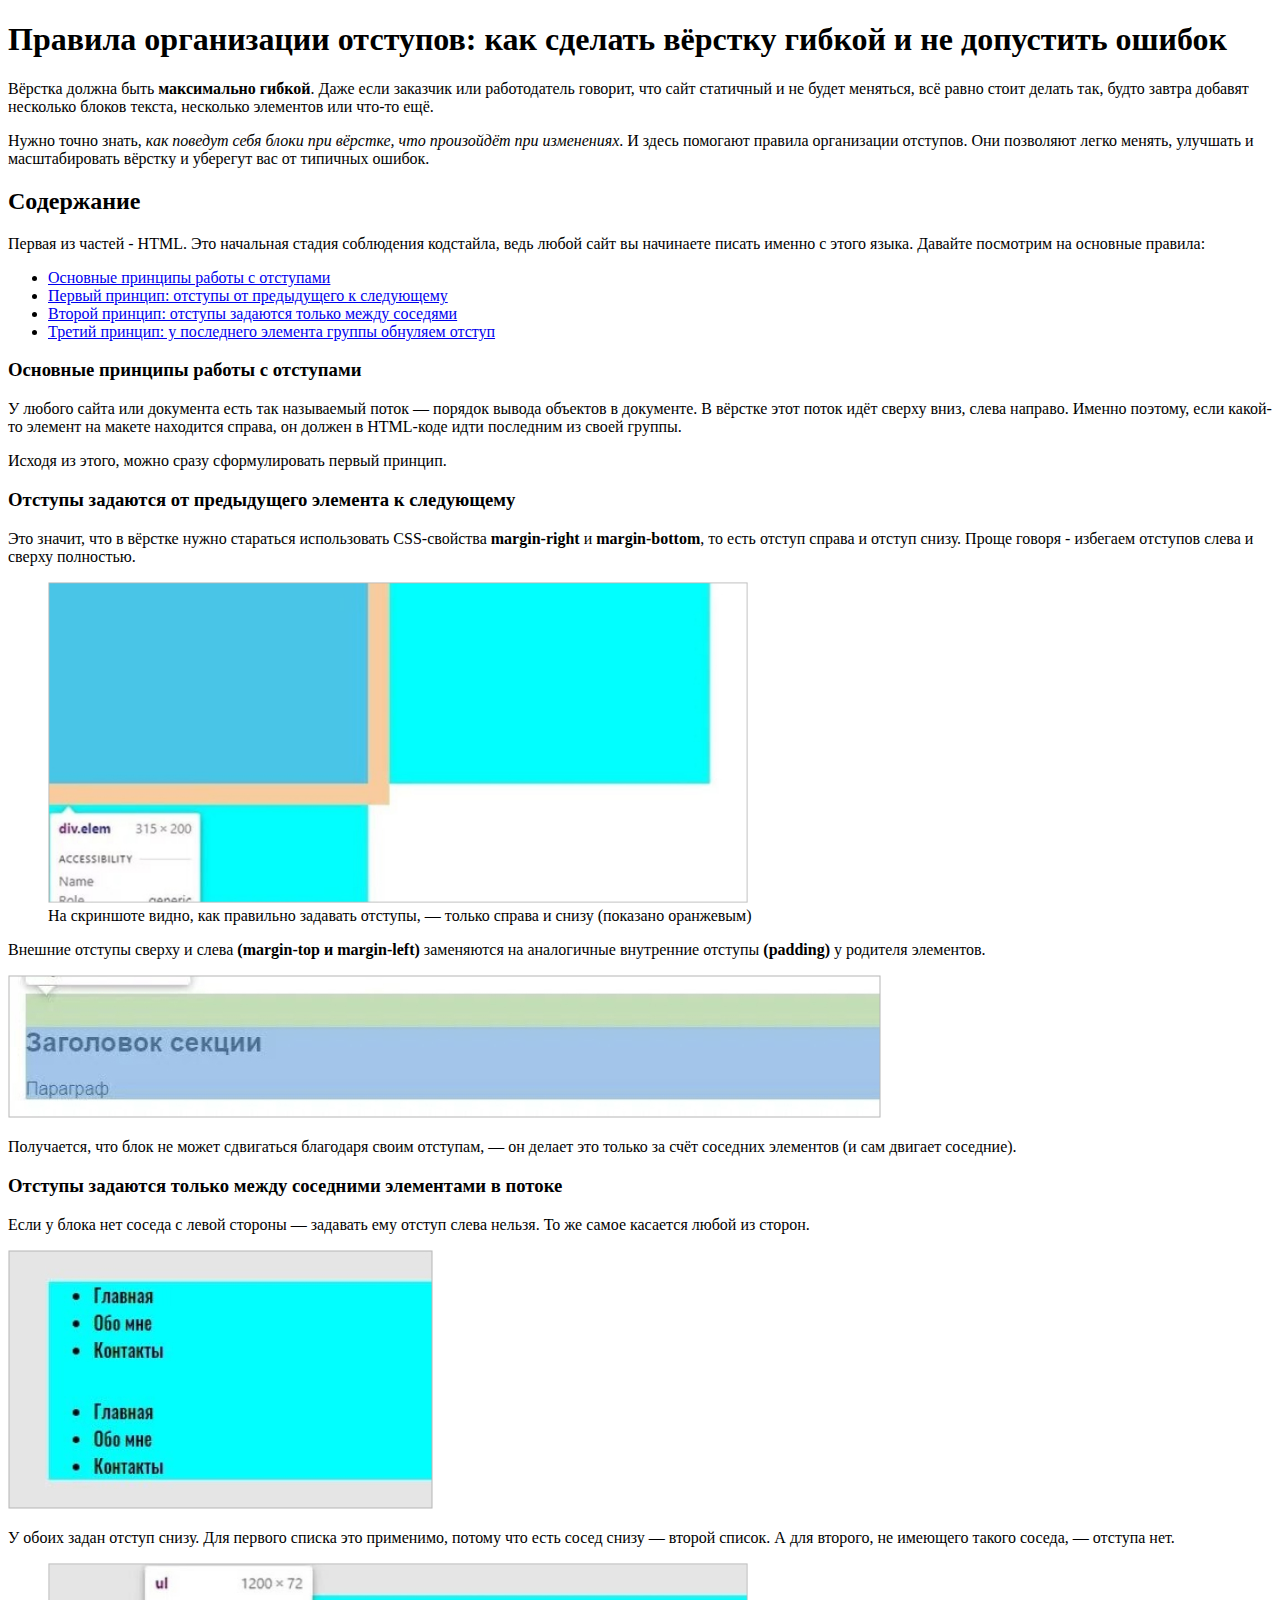
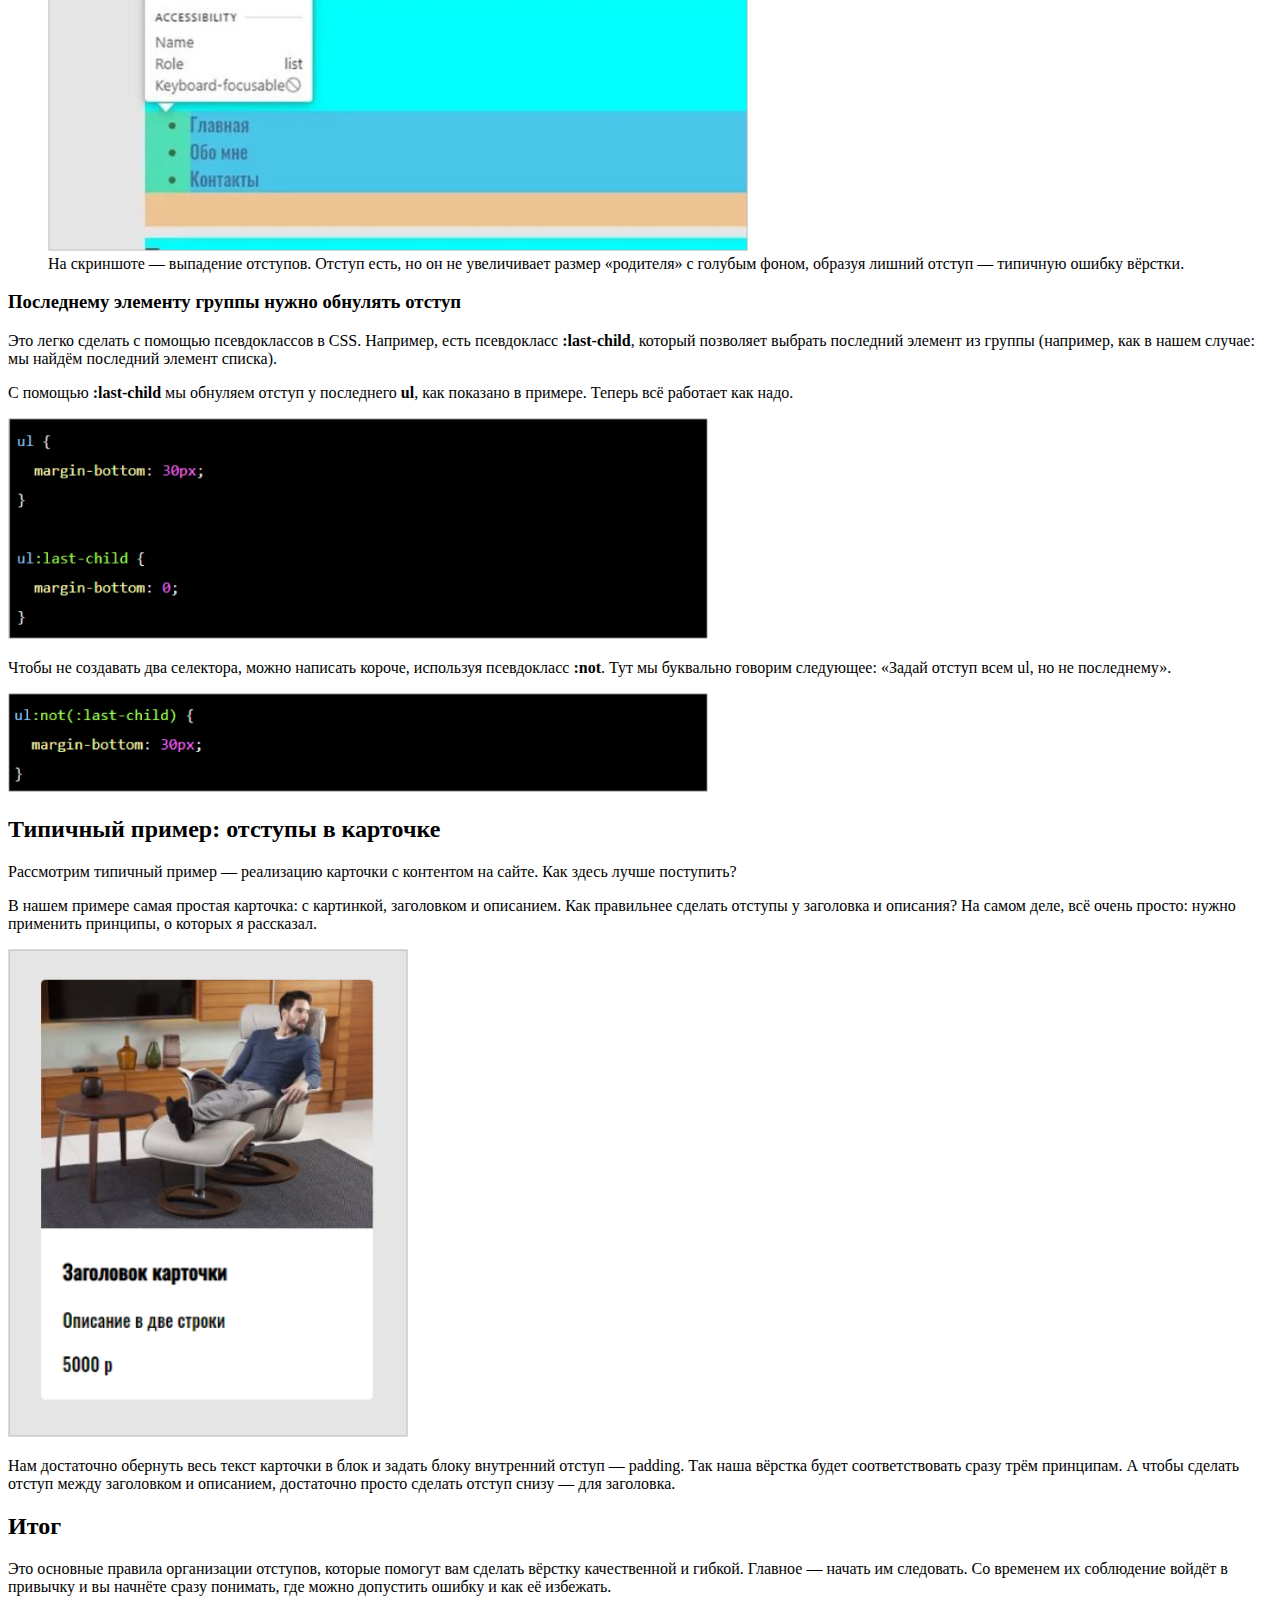
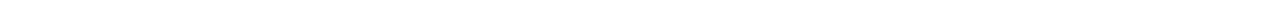
==== article.html @ 06fe3b00 "initial" ====
<!DOCTYPE html>

<html lang="ru">
<head>
  <meta charset="utf-8">
  <meta http-equiv="X-UA-Compatible" content="IE=Edge">
  <title>Второе задание</title>
</head>

<body>
  <h1>Правила организации отступов: как сделать вёрстку гибкой и не допустить ошибок</h1>

  <p>
    Вёрстка должна быть <strong>максимально гибкой</strong>. Даже если заказчик или работодатель говорит, что сайт статичный и не будет меняться, всё равно стоит делать так, будто завтра добавят несколько блоков текста, несколько элементов или что-то ещё.
  </p>

  <p>
    Нужно точно знать, <i>как поведут себя блоки при вёрстке, что произойдёт при изменениях</i>. И здесь помогают правила организации отступов. Они позволяют легко менять, улучшать и масштабировать вёрстку и уберегут вас от типичных ошибок.
  </p>

  <h2>Содержание</h2>

  <p>
    Первая из частей - HTML. Это начальная стадия соблюдения кодстайла, ведь любой сайт вы начинаете писать именно с этого языка. Давайте посмотрим на основные правила:
  </p>

  <ul>
    <li>
      <a href="#basic">Основные принципы работы с отступами</a>
    </li>
    <li>
      <a href="#rule1">Первый принцип: отступы от предыдущего к следующему</a>
    </li>
    <li>
      <a href="#rule2">Второй принцип: отступы задаются только между соседями</a>
    </li>
    <li>
      <a href="#rule3">Третий принцип: у последнего элемента группы обнуляем отступ</a>
    </li>
  </ul>

  <h3><a id="basic">Основные принципы работы с отступами</a></h3>

  <div>
    <p>
      У любого сайта или документа есть так называемый поток — порядок вывода объектов в документе. В вёрстке этот поток идёт сверху вниз, слева направо. Именно поэтому, если какой-то элемент на макете находится справа, он должен в HTML-коде идти последним из своей группы.
    </p>

    <p>
      Исходя из этого, можно сразу сформулировать первый принцип.
    </p>

  </div>

  <h3><a id="rule1">Отступы задаются от предыдущего элемента к следующему</a></h3>

  <div>

    <p>
      Это значит, что в вёрстке нужно стараться использовать CSS-свойства <b>margin-right</b> и <b>margin-bottom</b>, то есть отступ справа и отступ снизу. Проще говоря - избегаем отступов слева и сверху полностью.
    </p>

    <figure>
      <img width="700" src="img/1.jpg" alt="Скриншот правильного задания отступов - справа и снизу">
      <figcaption>
        На скриншоте видно, как правильно задавать отступы, — только справа и снизу (показано оранжевым)
      </figcaption>
    </figure>

    <p>
      Внешние отступы сверху и слева <b>(margin-top и margin-left)</b> заменяются на аналогичные внутренние отступы <b>(padding)</b> у родителя элементов.
    </p>

    <p>
      <img src="img/2.jpg" alt="Скриншот 2">
    </p>

    <p>
      Получается, что блок не может сдвигаться благодаря своим отступам, — он делает это только за счёт соседних элементов (и сам двигает соседние).
    </p>

  </div>

  <h3><a id="rule2">Отступы задаются только между соседними элементами в потоке</a></h3>

  <div>

    <p>
      Если у блока нет соседа с левой стороны — задавать ему отступ слева нельзя. То же самое касается любой из сторон.
    </p>

    <img src="img/3.jpg" alt="Скриншот 3">

    <p>
      У обоих задан отступ снизу. Для первого списка это применимо, потому что есть сосед снизу — второй список. А для второго, не имеющего такого соседа, — отступа нет.
    </p>

    <figure>
    <img width="700" src="img/4.jpg" alt="Скриншот 4">
      <figcaption>
        На скриншоте — выпадение отступов. Отступ есть, но он не увеличивает размер «родителя» с голубым фоном, образуя лишний отступ — типичную ошибку вёрстки.
      </figcaption>
    </figure>

  </div>

  <h3><a id="rule3">Последнему элементу группы нужно обнулять отступ</a></h3>

  <div>
    <p>
      Это легко сделать с помощью псевдоклассов в CSS. Например, есть псевдокласс <b>:last-child</b>, который позволяет выбрать последний элемент из группы (например, как в нашем случае: мы найдём последний элемент списка).
    </p>

    <p>
      С помощью <b>:last-child</b> мы обнуляем отступ у последнего <b>ul</b>, как показано в примере. Теперь всё работает как надо.
    </p>

    <p>
      <img width="700" src="img/5.jpg" alt="скрин 5">
    </p>

    <p>
      Чтобы не создавать два селектора, можно написать короче, используя псевдокласс <b>:not</b>. Тут мы буквально говорим следующее: «Задай отступ всем ul, но не последнему».
    </p>

    <p>
      <img width="700" src="img/6.jpg" alt="скрин 6">
    </p>

  </div>

  <h2><a id="example">Типичный пример: отступы в карточке</a></h2>

  <div>
    <p>
      Рассмотрим типичный пример — реализацию карточки с контентом на сайте. Как здесь лучше поступить?
    </p>

    <p>
      В нашем примере самая простая карточка: с картинкой, заголовком и описанием. Как правильнее сделать отступы у заголовка и описания? На самом деле, всё очень просто: нужно применить принципы, о которых я рассказал.
    </p>

    <p>
      <img width="400" src="img/7.jpg" alt="скрин 7">
    </p>

    <p>
      Нам достаточно обернуть весь текст карточки в блок и задать блоку внутренний отступ — padding. Так наша вёрстка будет соответствовать сразу трём принципам. А чтобы сделать отступ между заголовком и описанием, достаточно просто сделать отступ снизу — для заголовка.
    </p>

  </div>

  <h2>Итог</h2>
  <div>
    <p>
      Это основные правила организации отступов, которые помогут вам сделать вёрстку качественной и гибкой. Главное — начать им следовать. Со временем их соблюдение войдёт в привычку и вы начнёте сразу понимать, где можно допустить ошибку и как её избежать.
    </p>
  </div>

</body>

</html>
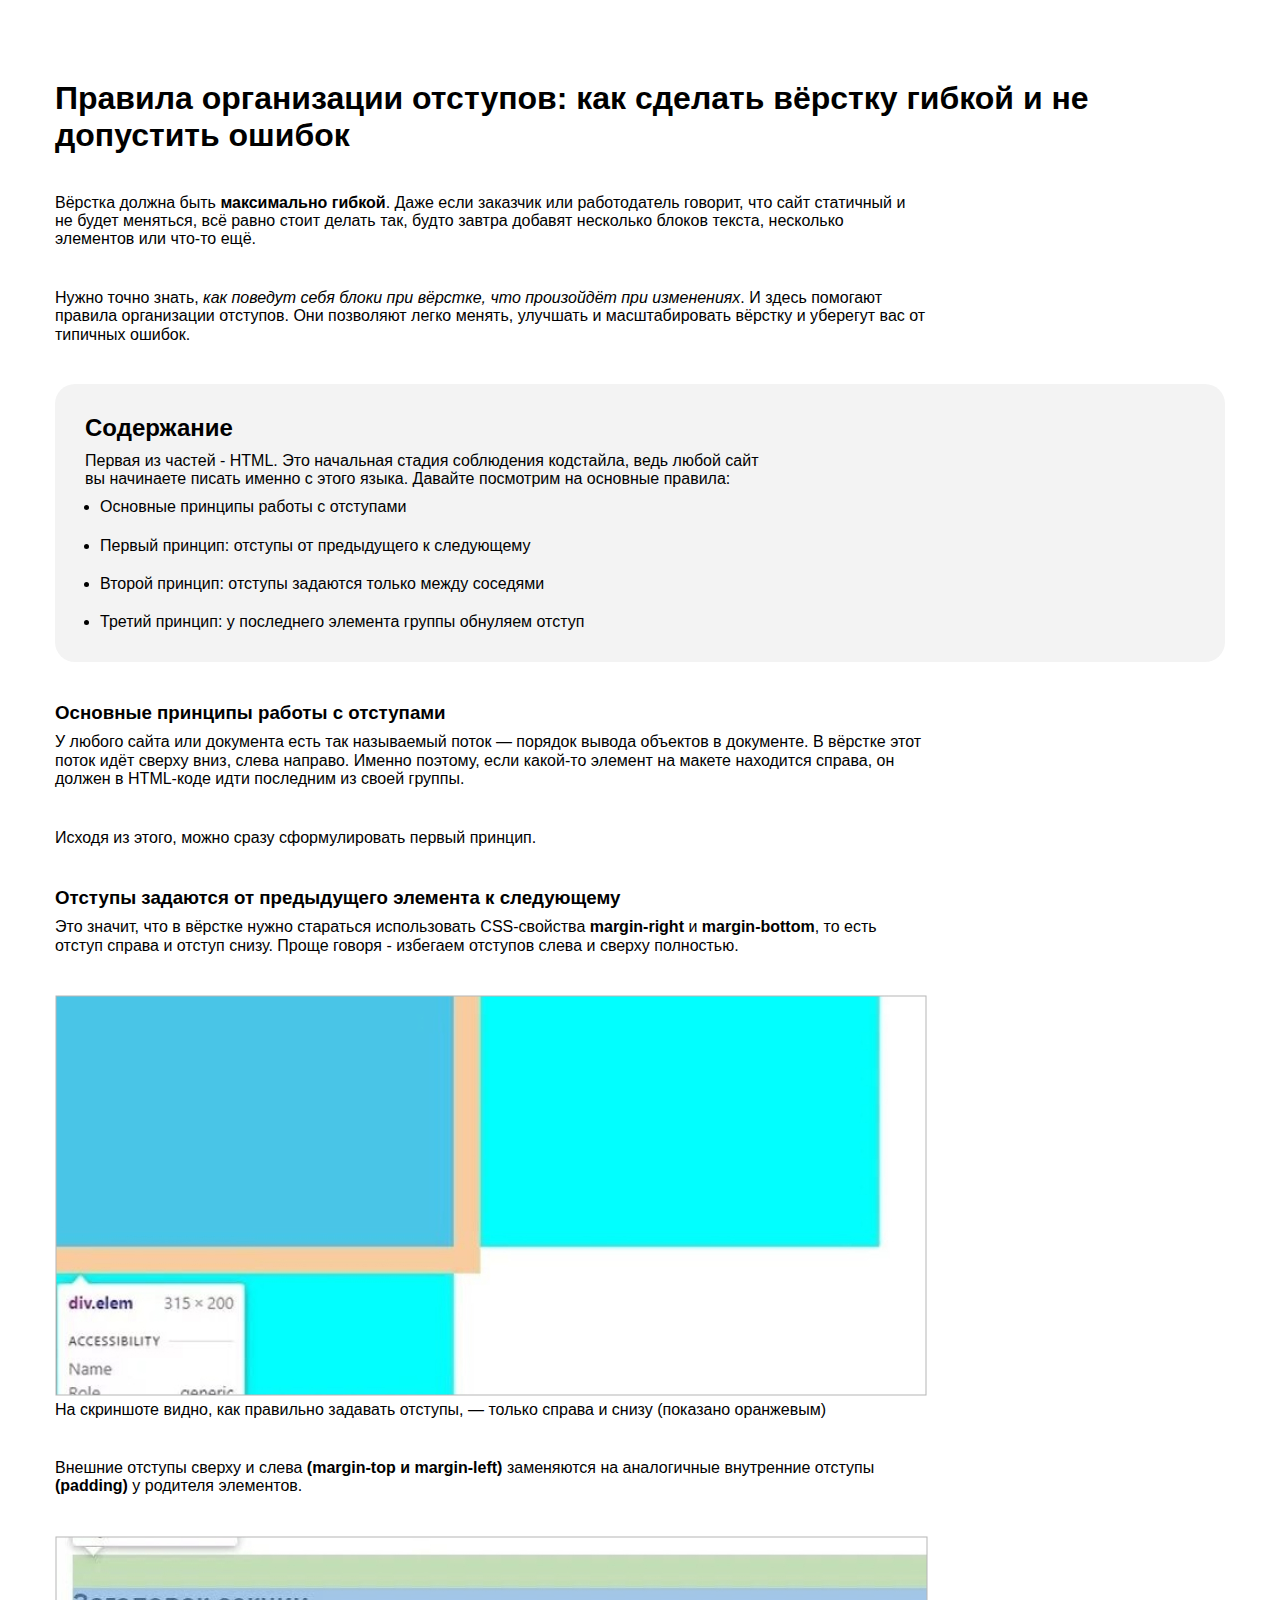
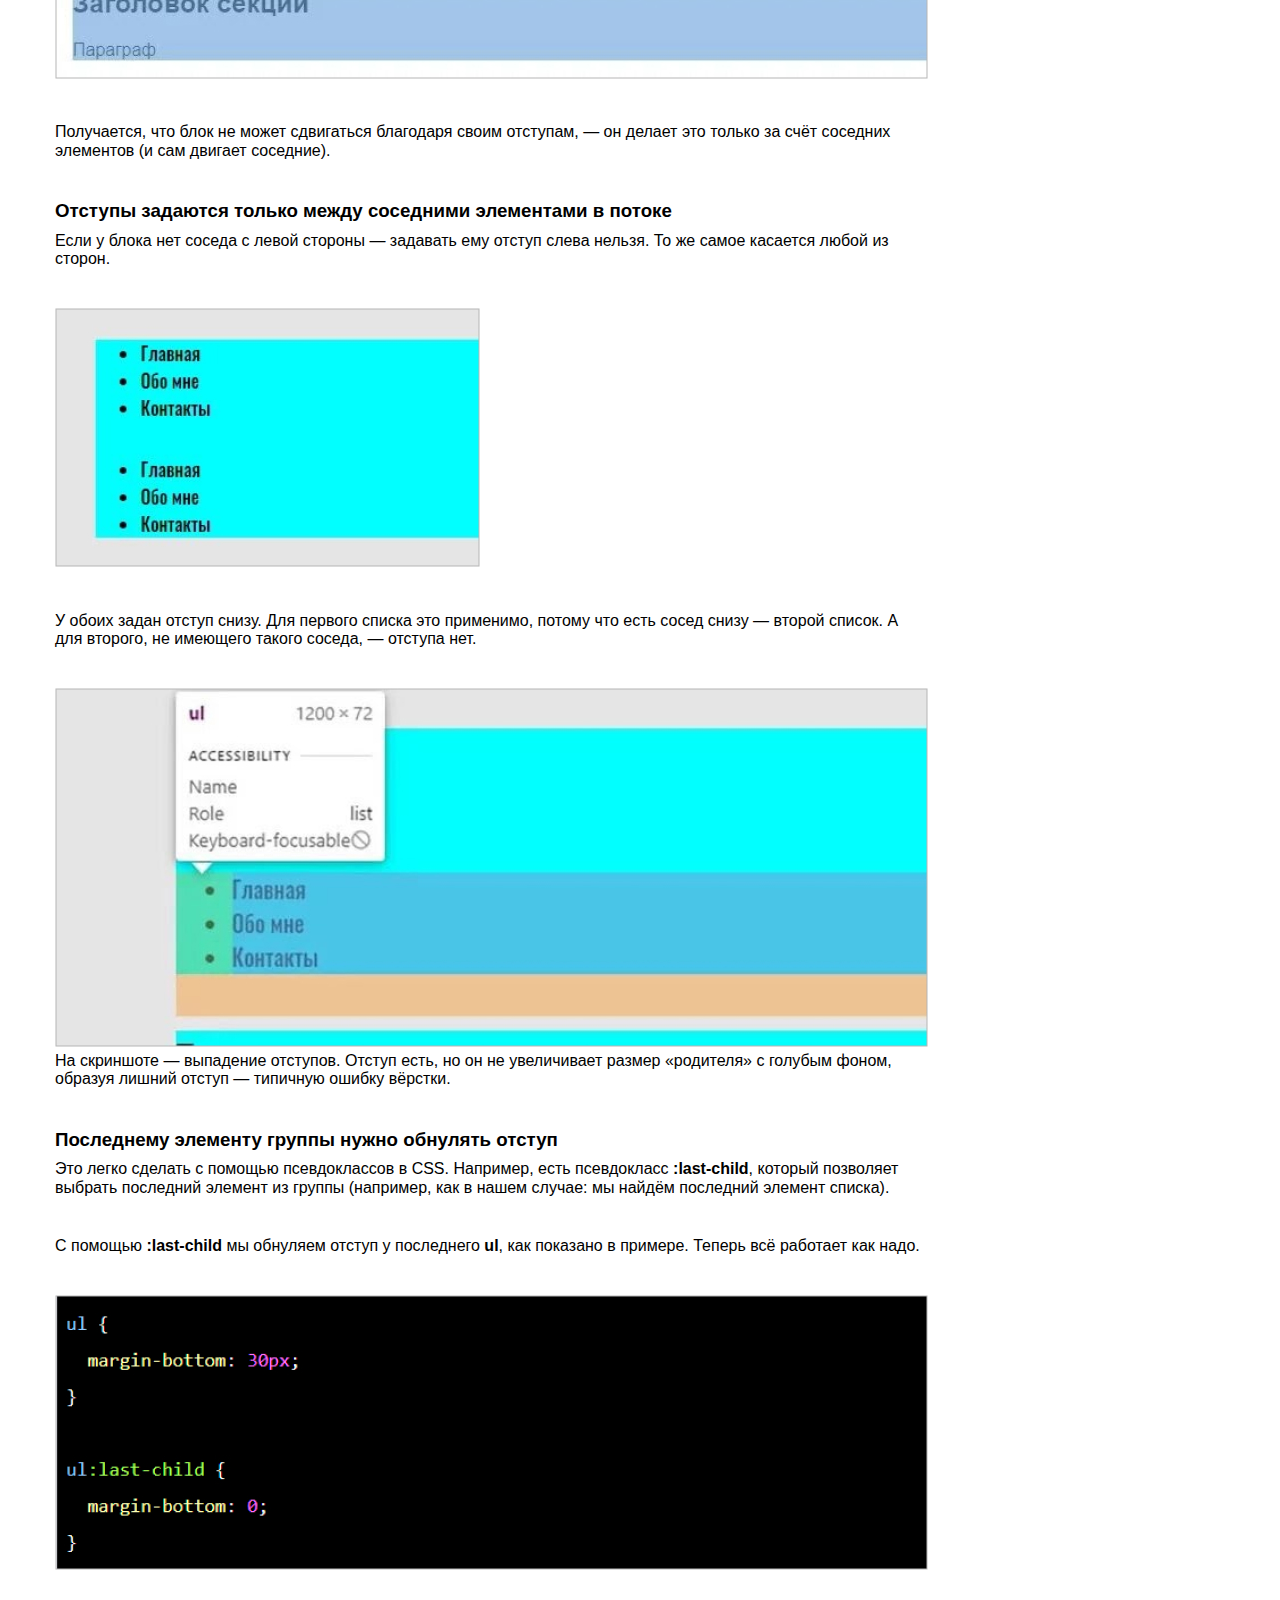
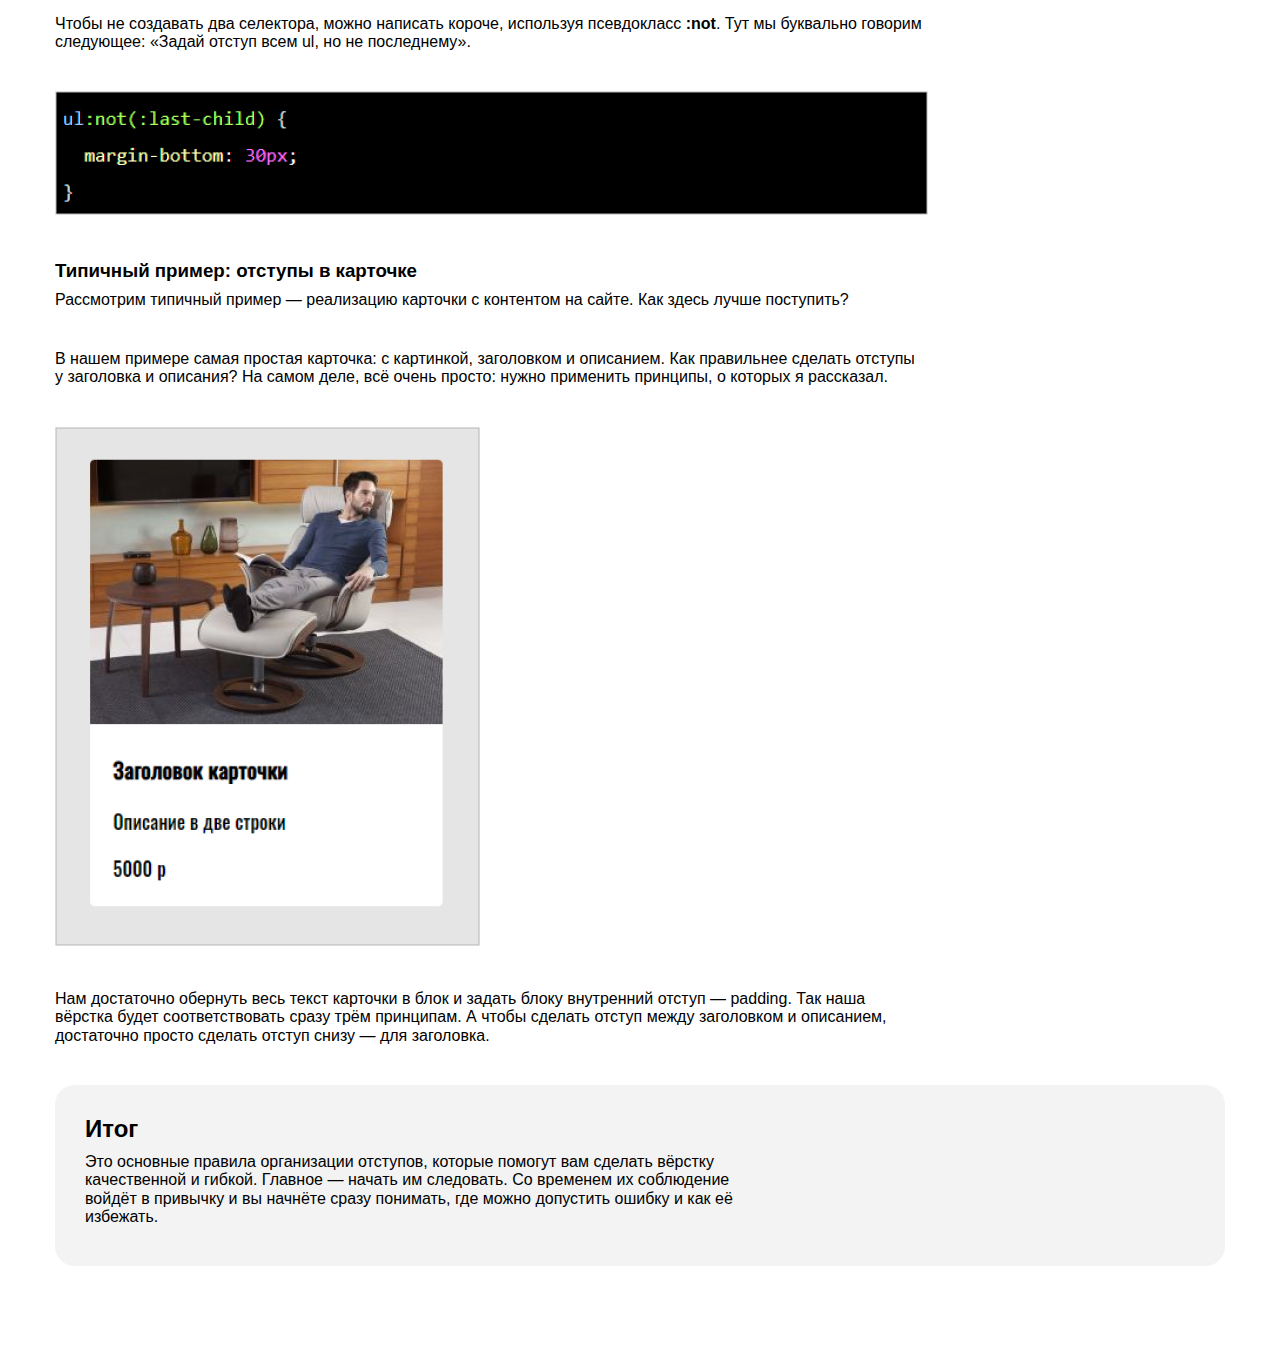
==== commit ae0ab6b1: "3 задание после проверки" ====
--- a/article.html
+++ b/article.html
@@ -4,159 +4,177 @@
 <head>
   <meta charset="utf-8">
   <meta http-equiv="X-UA-Compatible" content="IE=Edge">
+  <link rel="stylesheet" href="css/normalize.css">
   <title>Второе задание</title>
+  <link rel="stylesheet" href="css/normalize.css">
+  <link rel="stylesheet" href="css/style.css">
 </head>
 
 <body>
-  <h1>Правила организации отступов: как сделать вёрстку гибкой и не допустить ошибок</h1>
+<div class="container">
+    <h1 class="title">Правила организации отступов: как сделать вёрстку гибкой и не допустить ошибок</h1>
 
-  <p>
-    Вёрстка должна быть <strong>максимально гибкой</strong>. Даже если заказчик или работодатель говорит, что сайт статичный и не будет меняться, всё равно стоит делать так, будто завтра добавят несколько блоков текста, несколько элементов или что-то ещё.
+  <p class="text">
+    Вёрстка должна быть <strong>максимально гибкой</strong>. Даже если заказчик или работодатель говорит, что сайт статичный и не будет
+    меняться, всё равно стоит делать так, будто завтра добавят несколько блоков текста, несколько элементов или что-то ещё.
   </p>
 
-  <p>
-    Нужно точно знать, <i>как поведут себя блоки при вёрстке, что произойдёт при изменениях</i>. И здесь помогают правила организации отступов. Они позволяют легко менять, улучшать и масштабировать вёрстку и уберегут вас от типичных ошибок.
+  <p class="text">
+    Нужно точно знать, <i>как поведут себя блоки при вёрстке, что произойдёт при изменениях</i>. И здесь помогают правила организации
+    отступов. Они позволяют легко менять, улучшать и масштабировать вёрстку и уберегут вас от типичных ошибок.
   </p>
 
-  <h2>Содержание</h2>
+  <div class="gray-block">
+    <h2 class="heading2">Содержание</h2>
 
-  <p>
-    Первая из частей - HTML. Это начальная стадия соблюдения кодстайла, ведь любой сайт вы начинаете писать именно с этого языка. Давайте посмотрим на основные правила:
-  </p>
-
-  <ul>
-    <li>
-      <a href="#basic">Основные принципы работы с отступами</a>
-    </li>
-    <li>
-      <a href="#rule1">Первый принцип: отступы от предыдущего к следующему</a>
-    </li>
-    <li>
-      <a href="#rule2">Второй принцип: отступы задаются только между соседями</a>
-    </li>
-    <li>
-      <a href="#rule3">Третий принцип: у последнего элемента группы обнуляем отступ</a>
-    </li>
-  </ul>
-
-  <h3><a id="basic">Основные принципы работы с отступами</a></h3>
-
-  <div>
-    <p>
-      У любого сайта или документа есть так называемый поток — порядок вывода объектов в документе. В вёрстке этот поток идёт сверху вниз, слева направо. Именно поэтому, если какой-то элемент на макете находится справа, он должен в HTML-коде идти последним из своей группы.
+    <p class="text">
+      Первая из частей - HTML. Это начальная стадия соблюдения кодстайла, ведь любой сайт вы начинаете писать именно с этого языка. Давайте
+      посмотрим на основные правила:
     </p>
 
-    <p>
-      Исходя из этого, можно сразу сформулировать первый принцип.
+    <ul class="ulist">
+      <li class="item">
+        <a href="#margin_basic">Основные принципы работы с отступами</a>
+      </li>
+      <li class="item">
+        <a href="#margin_rule1">Первый принцип: отступы от предыдущего к следующему</a>
+      </li>
+      <li class="item">
+        <a href="#margin_rule2">Второй принцип: отступы задаются только между соседями</a>
+      </li>
+      <li class="item">
+        <a href="#margin_rule3">Третий принцип: у последнего элемента группы обнуляем отступ</a>
+      </li>
+    </ul>
+  </div>
+
+  <div id="margin_basic">
+
+    <h3 class="heading3">Основные принципы работы с отступами</h3>
+
+    <p class="text">
+      У любого сайта или документа есть так называемый поток — порядок вывода объектов в документе. В вёрстке этот поток идёт сверху вниз,
+      слева направо. Именно поэтому, если какой-то элемент на макете находится справа, он должен в HTML-коде идти последним из своей группы.
     </p>
+
+    <p class="text">Исходя из этого, можно сразу сформулировать первый принцип.</p>
 
   </div>
 
-  <h3><a id="rule1">Отступы задаются от предыдущего элемента к следующему</a></h3>
 
-  <div>
+  <div id="margin_rule1">
 
-    <p>
-      Это значит, что в вёрстке нужно стараться использовать CSS-свойства <b>margin-right</b> и <b>margin-bottom</b>, то есть отступ справа и отступ снизу. Проще говоря - избегаем отступов слева и сверху полностью.
+    <h3 class="heading3">Отступы задаются от предыдущего элемента к следующему</h3>
+
+    <p class="text">
+      Это значит, что в вёрстке нужно стараться использовать CSS-свойства <b>margin-right</b> и <b>margin-bottom</b>, то есть отступ справа
+      и отступ снизу. Проще говоря - избегаем отступов слева и сверху полностью.
     </p>
 
-    <figure>
-      <img width="700" src="img/1.jpg" alt="Скриншот правильного задания отступов - справа и снизу">
+    <figure class="figure-block">
+      <img class="image" src="img/1.jpg" alt="Скриншот правильного задания отступов - справа и снизу">
       <figcaption>
         На скриншоте видно, как правильно задавать отступы, — только справа и снизу (показано оранжевым)
       </figcaption>
     </figure>
 
-    <p>
-      Внешние отступы сверху и слева <b>(margin-top и margin-left)</b> заменяются на аналогичные внутренние отступы <b>(padding)</b> у родителя элементов.
+    <p class="text">
+      Внешние отступы сверху и слева <b>(margin-top и margin-left)</b> заменяются на аналогичные внутренние отступы <b>(padding)</b> у
+      родителя элементов.
     </p>
 
-    <p>
-      <img src="img/2.jpg" alt="Скриншот 2">
-    </p>
+    <img class="image" src="img/2.jpg" alt="Скриншот отступа сверху">
 
-    <p>
-      Получается, что блок не может сдвигаться благодаря своим отступам, — он делает это только за счёт соседних элементов (и сам двигает соседние).
+    <p class="text">
+      Получается, что блок не может сдвигаться благодаря своим отступам, — он делает это только за счёт соседних элементов (и сам двигает
+      соседние).
     </p>
 
   </div>
 
-  <h3><a id="rule2">Отступы задаются только между соседними элементами в потоке</a></h3>
+  <div id="margin_rule2">
 
-  <div>
+    <h3 class="heading3">Отступы задаются только между соседними элементами в потоке</h3>
 
-    <p>
+    <p class="text">
       Если у блока нет соседа с левой стороны — задавать ему отступ слева нельзя. То же самое касается любой из сторон.
     </p>
 
-    <img src="img/3.jpg" alt="Скриншот 3">
+    <img class="image" src="img/3.jpg" alt="Скриншот двух списков в одной группе">
 
-    <p>
-      У обоих задан отступ снизу. Для первого списка это применимо, потому что есть сосед снизу — второй список. А для второго, не имеющего такого соседа, — отступа нет.
+    <p class="text">
+      У обоих задан отступ снизу. Для первого списка это применимо, потому что есть сосед снизу — второй список. А для второго, не имеющего
+      такого соседа, — отступа нет.
     </p>
 
-    <figure>
-    <img width="700" src="img/4.jpg" alt="Скриншот 4">
+    <figure class="figure-block">
+      <img class="image" src="img/4.jpg" alt="Скриншот разметки: отсутсвие отсупа снизу у второго списка">
       <figcaption>
-        На скриншоте — выпадение отступов. Отступ есть, но он не увеличивает размер «родителя» с голубым фоном, образуя лишний отступ — типичную ошибку вёрстки.
+        На скриншоте — выпадение отступов. Отступ есть, но он не увеличивает размер «родителя» с голубым фоном, образуя лишний отступ —
+        типичную ошибку вёрстки.
       </figcaption>
     </figure>
 
   </div>
 
-  <h3><a id="rule3">Последнему элементу группы нужно обнулять отступ</a></h3>
+  <div id="margin_rule3">
 
-  <div>
-    <p>
-      Это легко сделать с помощью псевдоклассов в CSS. Например, есть псевдокласс <b>:last-child</b>, который позволяет выбрать последний элемент из группы (например, как в нашем случае: мы найдём последний элемент списка).
+    <h3 class="heading3">Последнему элементу группы нужно обнулять отступ</h3>
+
+    <p class="text">
+      Это легко сделать с помощью псевдоклассов в CSS. Например, есть псевдокласс <b>:last-child</b>, который позволяет выбрать последний
+      элемент из группы (например, как в нашем случае: мы найдём последний элемент списка).
     </p>
 
-    <p>
+    <p class="text">
       С помощью <b>:last-child</b> мы обнуляем отступ у последнего <b>ul</b>, как показано в примере. Теперь всё работает как надо.
     </p>
 
-    <p>
-      <img width="700" src="img/5.jpg" alt="скрин 5">
+    <img class="image" src="img/5.jpg" alt="скриншот кода css обнуления отсупа снизу">
+
+    <p class="text">
+      Чтобы не создавать два селектора, можно написать короче, используя псевдокласс <b>:not</b>. Тут мы буквально говорим следующее:
+      «Задай отступ всем ul, но не последнему».
     </p>
 
-    <p>
-      Чтобы не создавать два селектора, можно написать короче, используя псевдокласс <b>:not</b>. Тут мы буквально говорим следующее: «Задай отступ всем ul, но не последнему».
+    <img class="image" src="img/6.jpg" alt="скриншот кода css обнуления отсупа снизу (компактная запись)">
+
+  </div>
+
+  <div id="example">
+
+    <h3 class="heading3">Типичный пример: отступы в карточке</h3>
+
+    <p class="text">
+      Рассмотрим типичный пример — реализацию карточки с контентом на сайте. Как здесь лучше поступить?
     </p>
 
-    <p>
-      <img width="700" src="img/6.jpg" alt="скрин 6">
+    <p class="text">
+      В нашем примере самая простая карточка: с картинкой, заголовком и описанием. Как правильнее сделать отступы у заголовка и описания?
+      На самом деле, всё очень просто: нужно применить принципы, о которых я рассказал.
+    </p>
+
+    <img class="image" src="img/7.jpg" alt="Пример блока: картинка, заголовок, описание">
+
+    <p class="text">
+      Нам достаточно обернуть весь текст карточки в блок и задать блоку внутренний отступ — padding. Так наша вёрстка будет соответствовать
+      сразу трём принципам. А чтобы сделать отступ между заголовком и описанием, достаточно просто сделать отступ снизу — для заголовка.
     </p>
 
   </div>
 
-  <h2><a id="example">Типичный пример: отступы в карточке</a></h2>
+  <div class="gray-block">
 
-  <div>
-    <p>
-      Рассмотрим типичный пример — реализацию карточки с контентом на сайте. Как здесь лучше поступить?
-    </p>
+    <h2 class="heading2">Итог</h2>
 
-    <p>
-      В нашем примере самая простая карточка: с картинкой, заголовком и описанием. Как правильнее сделать отступы у заголовка и описания? На самом деле, всё очень просто: нужно применить принципы, о которых я рассказал.
-    </p>
-
-    <p>
-      <img width="400" src="img/7.jpg" alt="скрин 7">
-    </p>
-
-    <p>
-      Нам достаточно обернуть весь текст карточки в блок и задать блоку внутренний отступ — padding. Так наша вёрстка будет соответствовать сразу трём принципам. А чтобы сделать отступ между заголовком и описанием, достаточно просто сделать отступ снизу — для заголовка.
+    <p class="text">
+      Это основные правила организации отступов, которые помогут вам сделать вёрстку качественной и гибкой. Главное — начать им следовать.
+      Со временем их соблюдение войдёт в привычку и вы начнёте сразу понимать, где можно допустить ошибку и как её избежать.
     </p>
 
   </div>
 
-  <h2>Итог</h2>
-  <div>
-    <p>
-      Это основные правила организации отступов, которые помогут вам сделать вёрстку качественной и гибкой. Главное — начать им следовать. Со временем их соблюдение войдёт в привычку и вы начнёте сразу понимать, где можно допустить ошибку и как её избежать.
-    </p>
-  </div>
-
+</div>
 </body>
 
 </html>
--- a/css/style.css
+++ b/css/style.css
@@ -0,0 +1,109 @@
+html {
+  box-sizing: border-box;
+}
+
+*,
+*::before,
+*::after{
+  box-sizing: border-box;
+}
+
+body {
+  font-family: 'font', sans-serif;
+}
+
+p, h1, h2, h3, ul, ol, figure {
+  margin: 0;
+}
+
+a {
+  color: inherit;
+  text-decoration: none;
+}
+
+.logo {
+  display: inline-block;
+  margin-bottom: 50px;
+}
+
+.figure-block {
+  display: inline-block;
+  margin-bottom: 40px;
+  width: 872px;
+}
+
+.image {
+  margin-bottom: 40px;
+}
+
+.figure-block .image {
+  min-width: 100%;
+  margin-bottom: 0px;
+}
+
+.heading2, .heading3 {
+  margin-bottom: 10px;
+}
+
+.ulist {
+  padding-left: 15px;
+}
+
+.item:not(:last-child) {
+  margin-bottom: 20px;
+}
+
+.main-content {
+  display: flex;
+  flex-direction: column;
+  align-items: center;
+  justify-content: center;
+  min-height: 100vh;
+  color: #fff;
+  background-color: #070217;
+}
+
+.block-links {
+  margin-bottom: 50px;
+}
+
+.link {
+  display: inline-block;
+  padding: 24px 49px;
+
+}
+
+.link:not(:last-child) {
+  margin-right: 25px;
+}
+
+.container {
+  margin: 0 auto;;
+  padding: 80px 0;
+  width: 1170px;
+}
+
+.title {
+  margin-bottom: 40px;
+}
+
+.text {
+  width: 872px;
+  margin-bottom: 40px;
+}
+
+.gray-block {
+  background-color: #f3f3f3;
+  padding: 30px;
+  border-radius: 20px;
+  margin: 0;
+}
+
+.gray-block:not(:last-child) {
+  margin-bottom: 40px;
+}
+
+.gray-block .text {
+  width: 692px;
+  margin-bottom: 10px;
+}
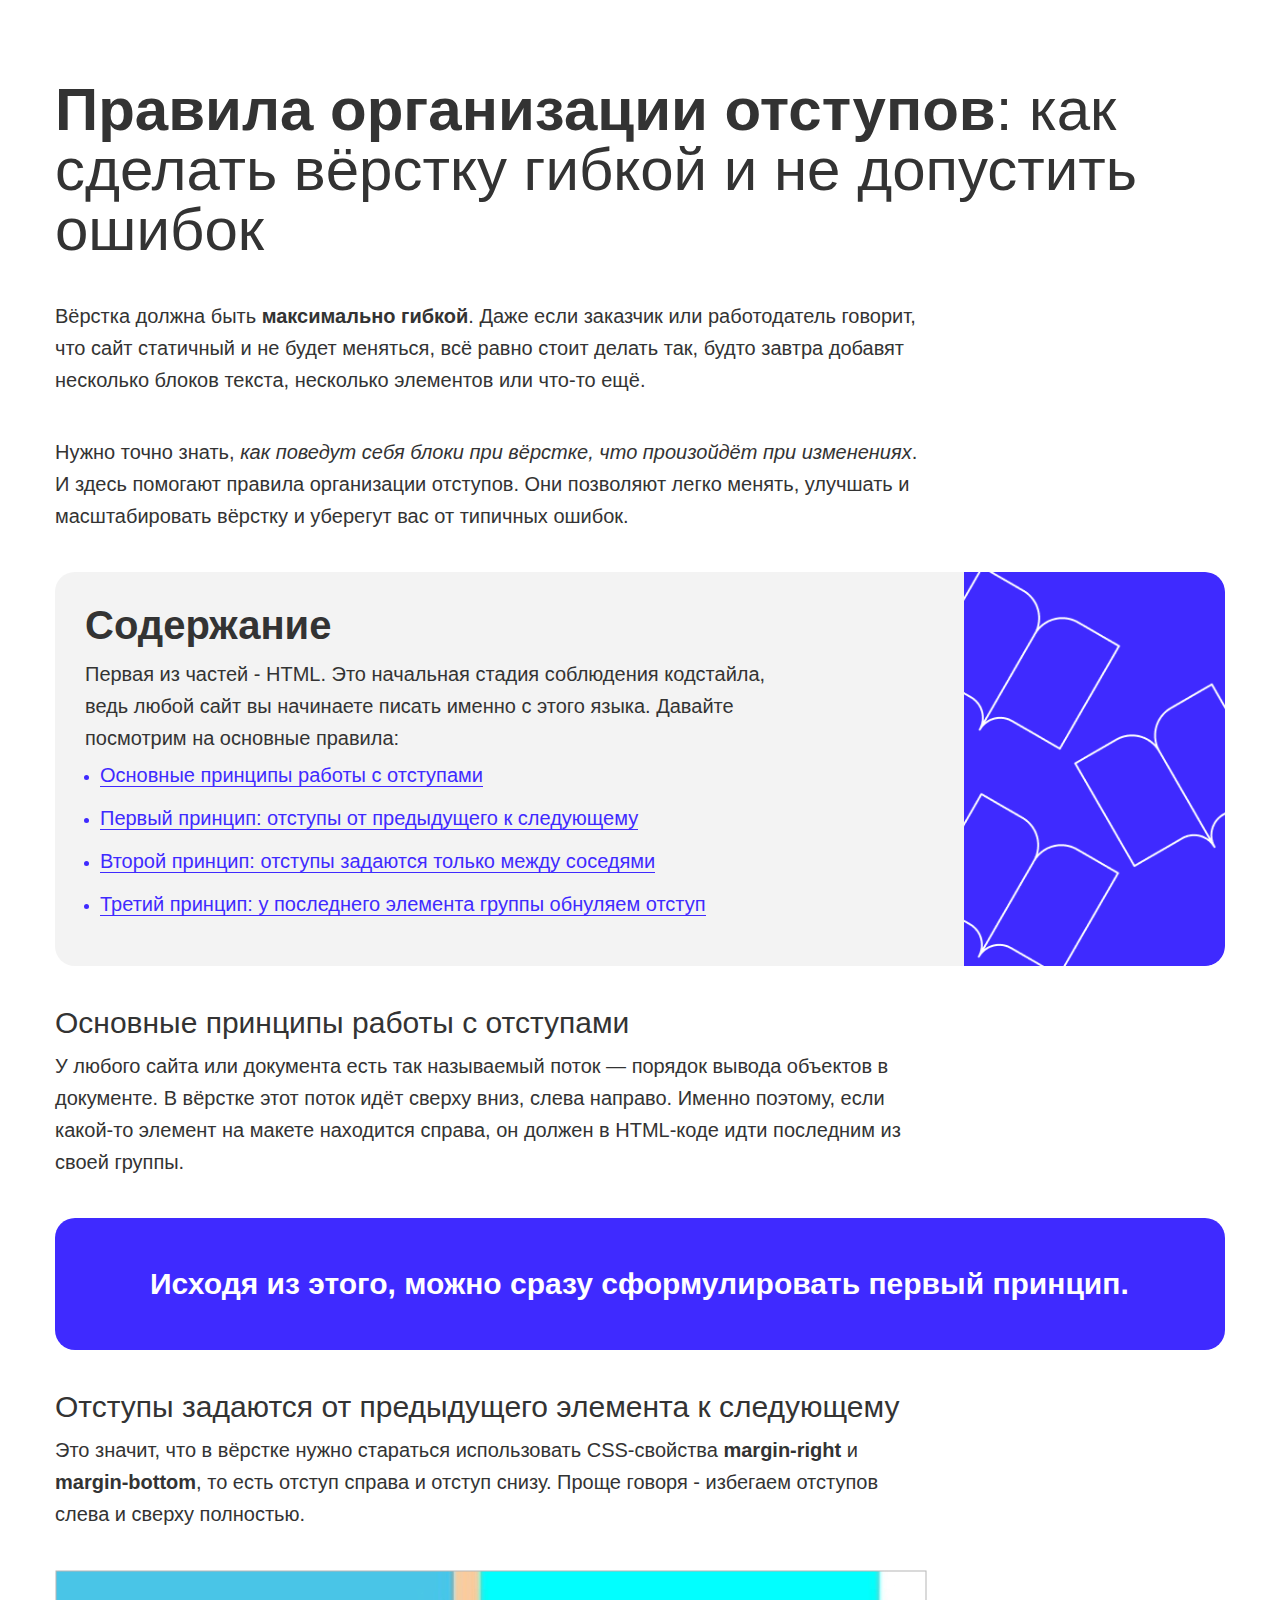
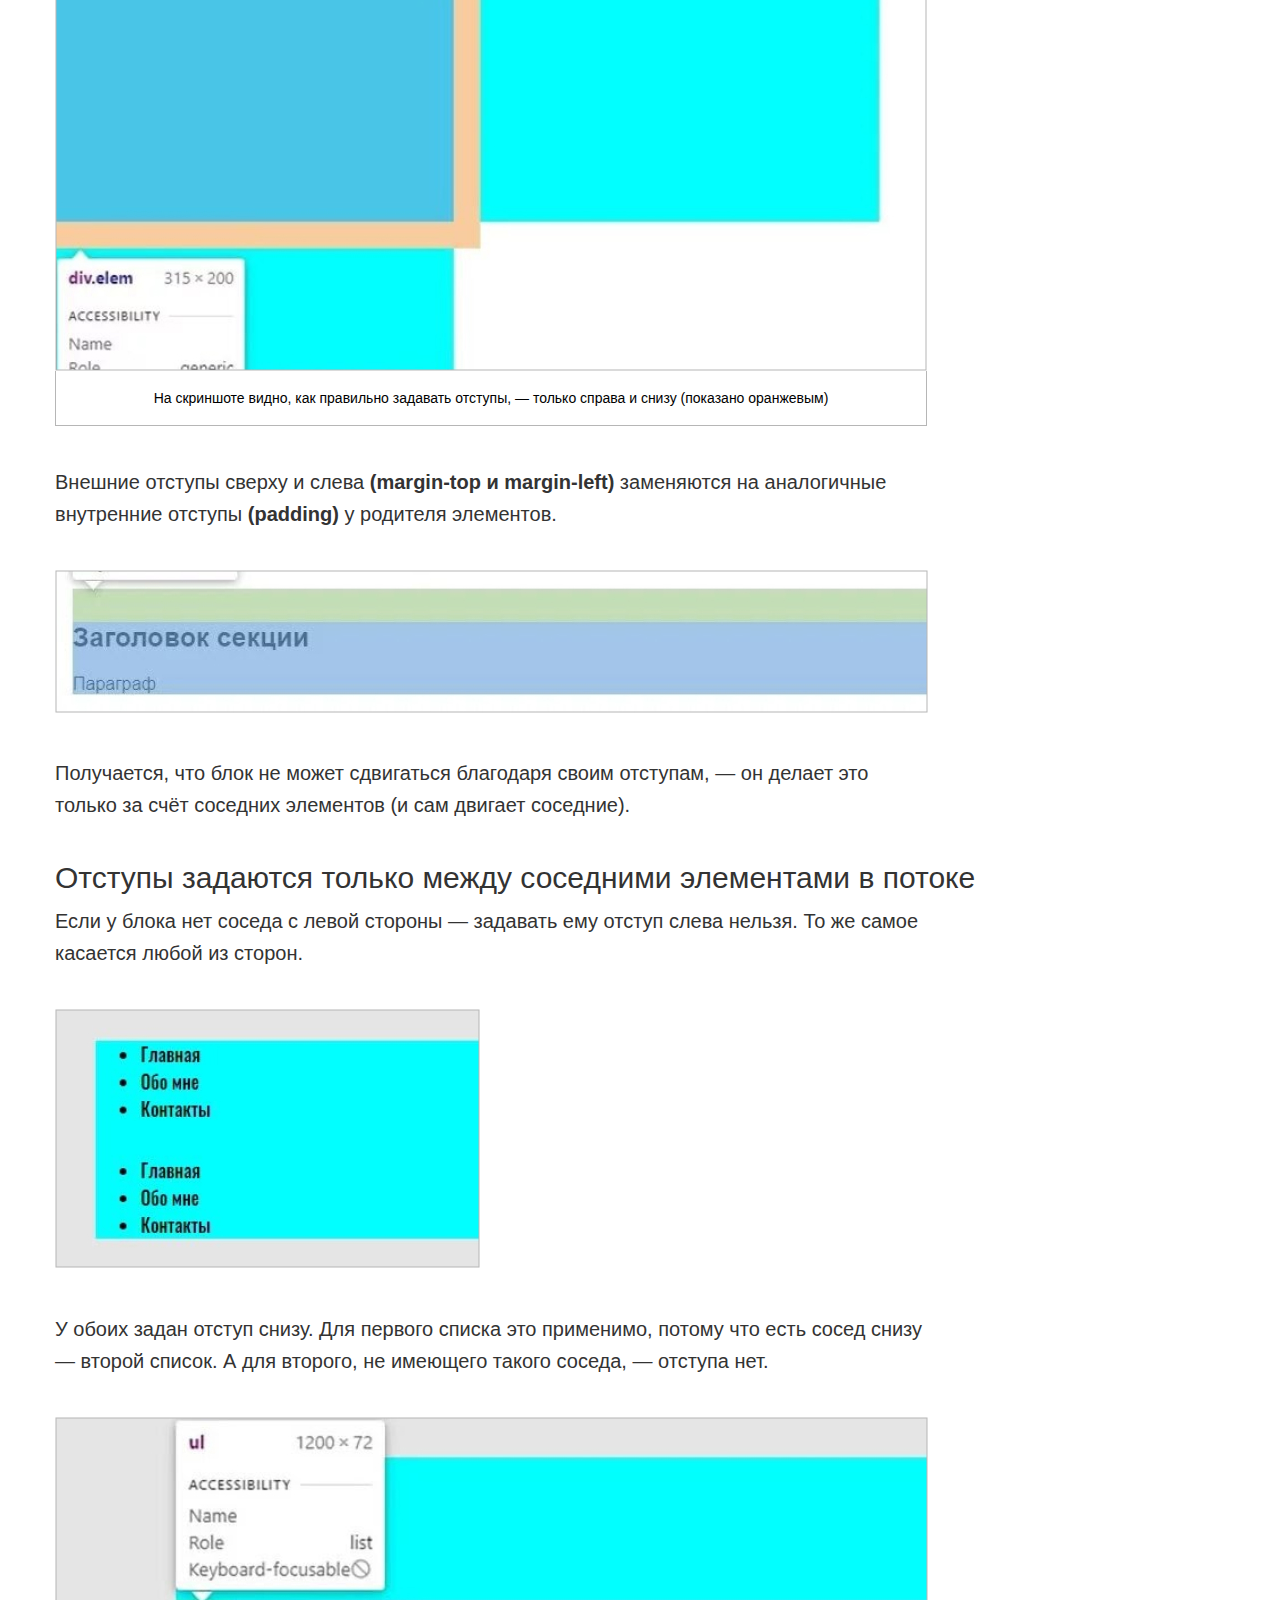
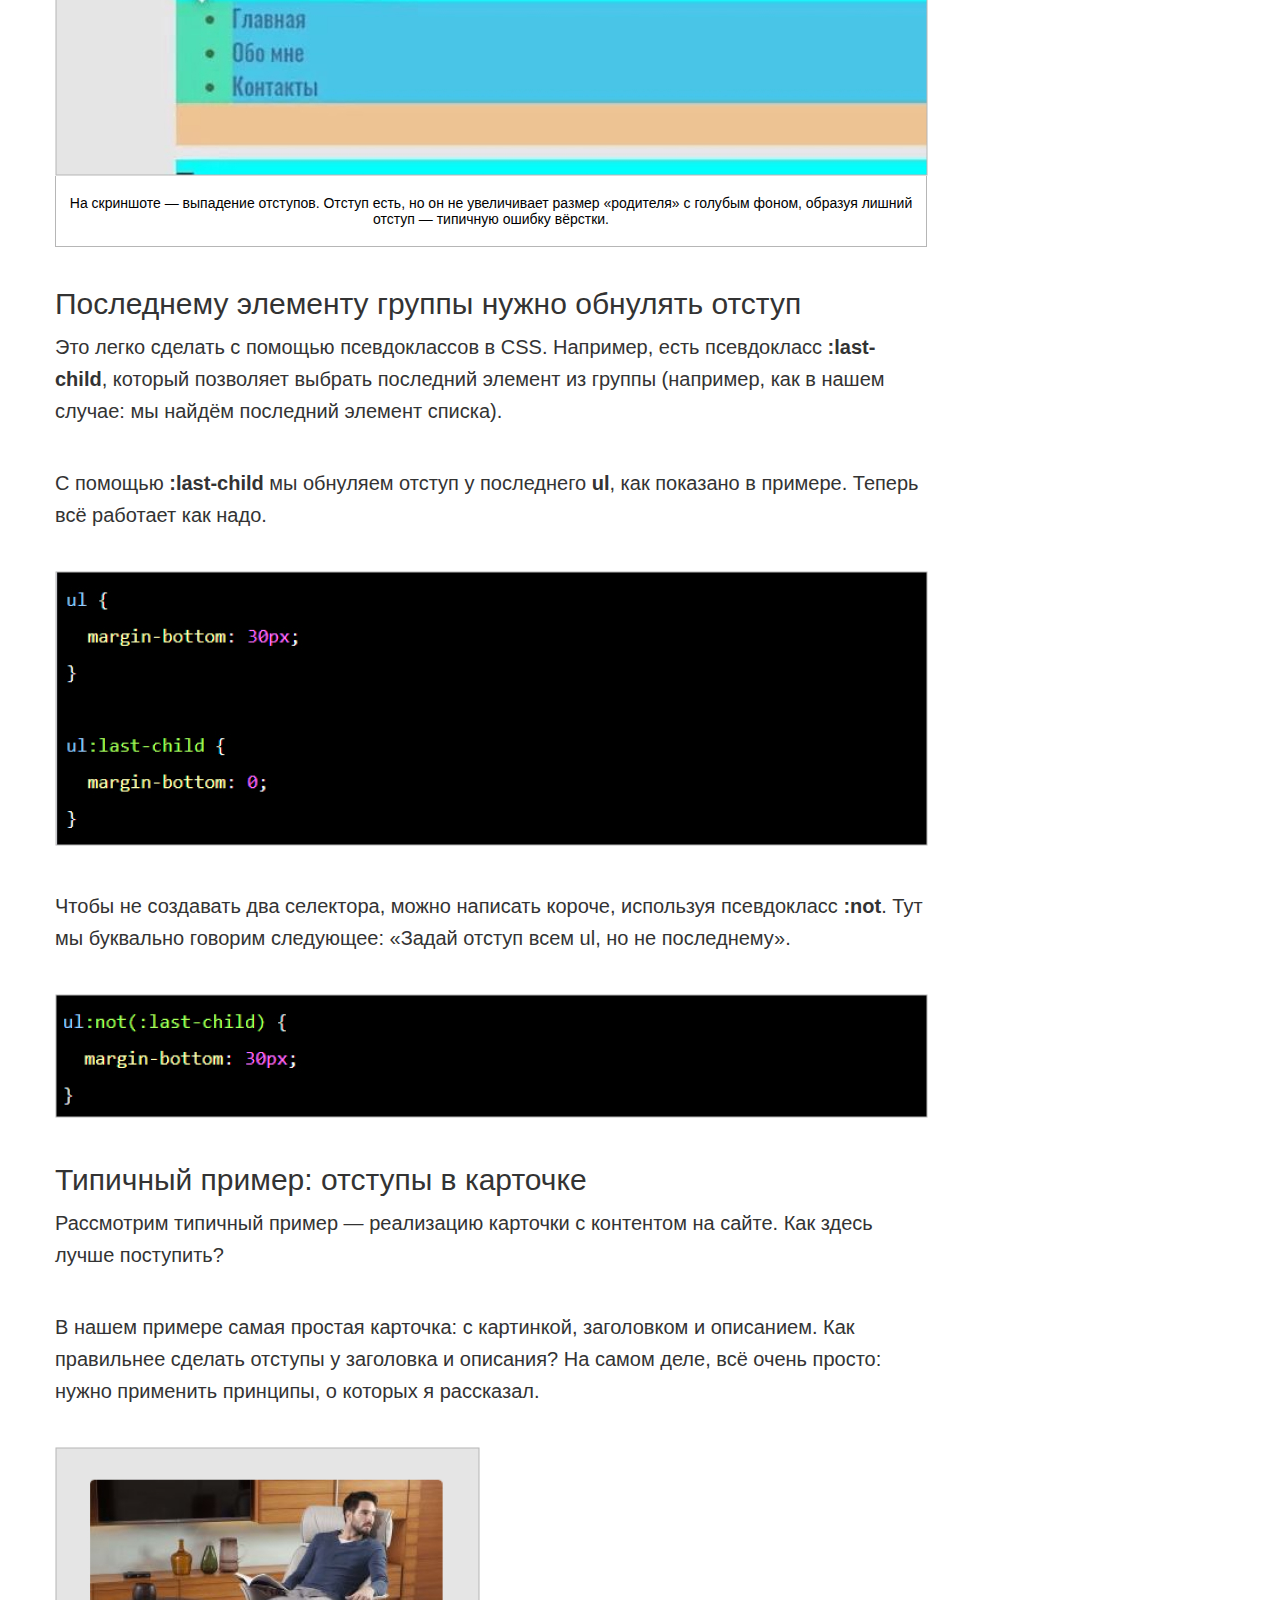
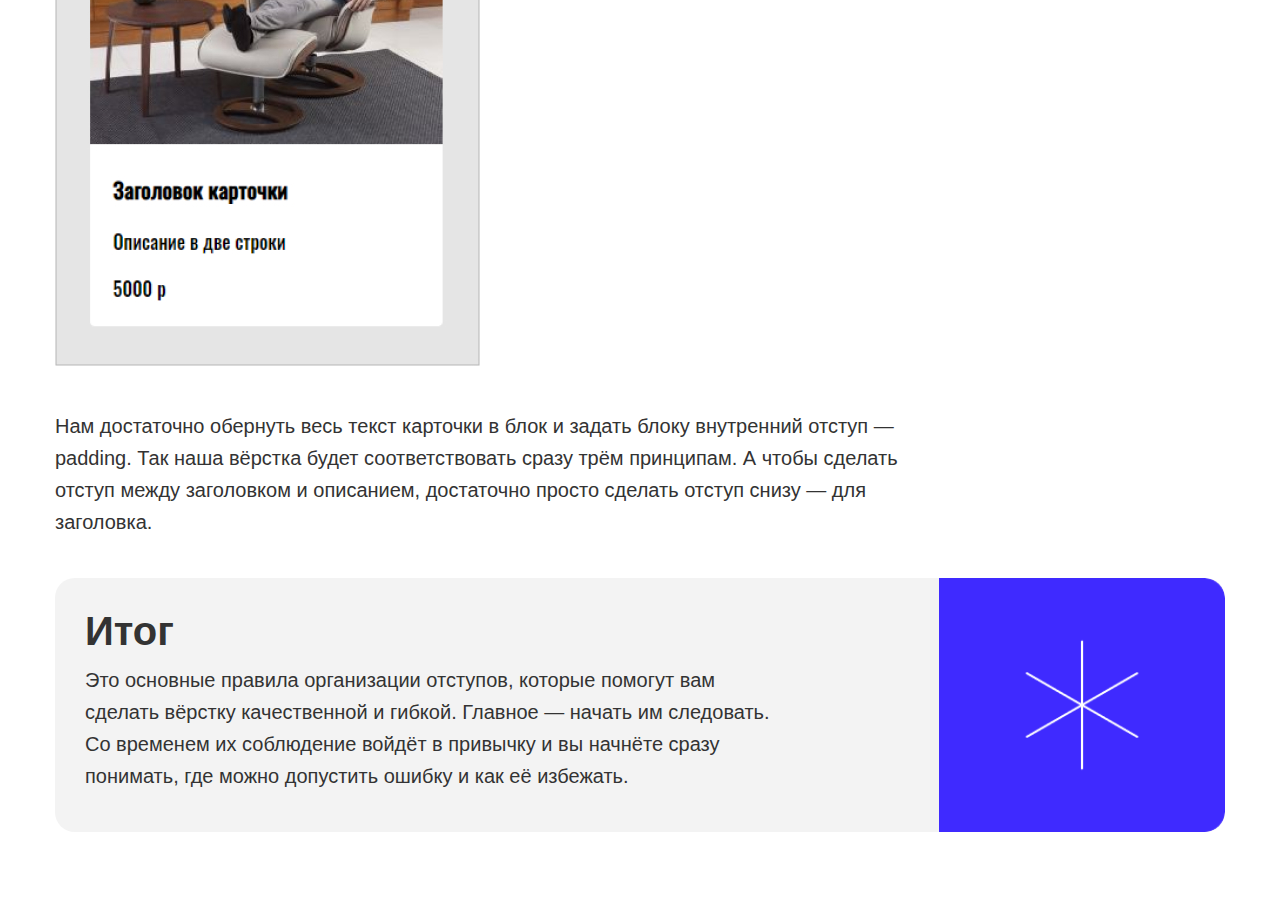
==== commit 229e987e: "Fonts для article, наименование стилей link" ====
--- a/article.html
+++ b/article.html
@@ -5,14 +5,14 @@
   <meta charset="utf-8">
   <meta http-equiv="X-UA-Compatible" content="IE=Edge">
   <link rel="stylesheet" href="css/normalize.css">
-  <title>Второе задание</title>
+  <title>Страница article</title>
   <link rel="stylesheet" href="css/normalize.css">
   <link rel="stylesheet" href="css/style.css">
 </head>
 
 <body>
 <div class="container">
-    <h1 class="title">Правила организации отступов: как сделать вёрстку гибкой и не допустить ошибок</h1>
+    <h1 class="title"><strong>Правила организации отступов</strong>: как сделать вёрстку гибкой и не допустить ошибок</h1>
 
   <p class="text">
     Вёрстка должна быть <strong>максимально гибкой</strong>. Даже если заказчик или работодатель говорит, что сайт статичный и не будет
@@ -24,7 +24,7 @@
     отступов. Они позволяют легко менять, улучшать и масштабировать вёрстку и уберегут вас от типичных ошибок.
   </p>
 
-  <div class="gray-block">
+  <div class="gray-block image-books">
     <h2 class="heading2">Содержание</h2>
 
     <p class="text">
@@ -32,18 +32,18 @@
       посмотрим на основные правила:
     </p>
 
-    <ul class="ulist">
-      <li class="item">
-        <a href="#margin_basic">Основные принципы работы с отступами</a>
+    <ul class="ulist-content">
+      <li class="item-content">
+        <a class="link" href="#margin_basic">Основные принципы работы с отступами</a>
       </li>
-      <li class="item">
-        <a href="#margin_rule1">Первый принцип: отступы от предыдущего к следующему</a>
+      <li class="item-content">
+        <a class="link" href="#margin_rule1">Первый принцип: отступы от предыдущего к следующему</a>
       </li>
-      <li class="item">
-        <a href="#margin_rule2">Второй принцип: отступы задаются только между соседями</a>
+      <li class="item-content">
+        <a class="link" href="#margin_rule2">Второй принцип: отступы задаются только между соседями</a>
       </li>
-      <li class="item">
-        <a href="#margin_rule3">Третий принцип: у последнего элемента группы обнуляем отступ</a>
+      <li class="item-content">
+        <a class="link" href="#margin_rule3">Третий принцип: у последнего элемента группы обнуляем отступ</a>
       </li>
     </ul>
   </div>
@@ -57,10 +57,9 @@
       слева направо. Именно поэтому, если какой-то элемент на макете находится справа, он должен в HTML-коде идти последним из своей группы.
     </p>
 
-    <p class="text">Исходя из этого, можно сразу сформулировать первый принцип.</p>
+    <p class="text blue-block">Исходя из этого, можно сразу сформулировать первый принцип.</p>
 
   </div>
-
 
   <div id="margin_rule1">
 
@@ -73,7 +72,7 @@
 
     <figure class="figure-block">
       <img class="image" src="img/1.jpg" alt="Скриншот правильного задания отступов - справа и снизу">
-      <figcaption>
+      <figcaption class="caption">
         На скриншоте видно, как правильно задавать отступы, — только справа и снизу (показано оранжевым)
       </figcaption>
     </figure>
@@ -109,7 +108,7 @@
 
     <figure class="figure-block">
       <img class="image" src="img/4.jpg" alt="Скриншот разметки: отсутсвие отсупа снизу у второго списка">
-      <figcaption>
+      <figcaption  class="caption">
         На скриншоте — выпадение отступов. Отступ есть, но он не увеличивает размер «родителя» с голубым фоном, образуя лишний отступ —
         типичную ошибку вёрстки.
       </figcaption>
@@ -163,7 +162,7 @@
 
   </div>
 
-  <div class="gray-block">
+  <div class="gray-block image-snowflake">
 
     <h2 class="heading2">Итог</h2>
 
--- a/css/style.css
+++ b/css/style.css
@@ -9,10 +9,10 @@
 }
 
 body {
-  font-family: 'font', sans-serif;
-}
-
-p, h1, h2, h3, ul, ol, figure {
+  font-family: Arial, Verdana, sans-serif;
+}
+
+p, h1, h2, h3, ul, li, figure {
   margin: 0;
 }
 
@@ -21,60 +21,14 @@
   text-decoration: none;
 }
 
-.logo {
-  display: inline-block;
-  margin-bottom: 50px;
-}
-
-.figure-block {
-  display: inline-block;
-  margin-bottom: 40px;
-  width: 872px;
-}
-
-.image {
-  margin-bottom: 40px;
-}
-
-.figure-block .image {
-  min-width: 100%;
-  margin-bottom: 0px;
-}
-
-.heading2, .heading3 {
-  margin-bottom: 10px;
-}
-
-.ulist {
-  padding-left: 15px;
-}
-
-.item:not(:last-child) {
-  margin-bottom: 20px;
-}
-
 .main-content {
   display: flex;
+  min-height: 100vh;
   flex-direction: column;
   align-items: center;
   justify-content: center;
-  min-height: 100vh;
   color: #fff;
   background-color: #070217;
-}
-
-.block-links {
-  margin-bottom: 50px;
-}
-
-.link {
-  display: inline-block;
-  padding: 24px 49px;
-
-}
-
-.link:not(:last-child) {
-  margin-right: 25px;
 }
 
 .container {
@@ -83,20 +37,142 @@
   width: 1170px;
 }
 
+.logo {
+  display: inline-block;
+  margin-bottom: 50px;
+}
+
 .title {
   margin-bottom: 40px;
+
+  font-weight: 400;
+  font-size: 60px;
+  line-height: 60px;
+  /* font: 400 60px / 60px Arial; */
+  color: #333;
+}
+
+.heading2 {
+  margin-bottom: 10px;
+
+  font-size: 40px;
+  line-height: 46px;
+  color: #333;
+}
+
+.heading3 {
+  margin-bottom: 10px;
+
+  font-weight: 400;
+  font-size: 30px;
+  line-height: 34px;
+  color: #333;
 }
 
 .text {
+  margin-bottom: 40px;
   width: 872px;
-  margin-bottom: 40px;
+
+  font-weight: 400;
+  font-size: 20px;
+  line-height: 32px;
+  color: #333;
+}
+
+.block-links {
+  display: inline-block;
+  margin-bottom: 50px;
+}
+
+.link-box {
+  display: inline-block;
+  padding: 24px 49px;
+}
+
+.link-box-text {
+  font-weight: 700;
+  font-size: 18px;
+  background-color: #3f2aff;
+}
+
+.block-links .link-box:not(:last-child) {
+  margin-right: 25px;
+}
+
+.link-box .text-download {
+  font-weight: 700;
+  font-size: 18px;
+
+  color: #3f2aff;
+}
+
+.icon-left {
+  display: inline-block;
+  padding-left: 36px;
+
+  background-position: left center;
+  background-size: 18px;
+  background-repeat: no-repeat;
+}
+
+.image {
+  margin-bottom: 40px;
+}
+
+.ulist-content {
+  margin-bottom: 20px;
+  padding-left: 15px;
+}
+
+.ulist-content .item-content::marker {
+  color: #3f2aff;
+}
+
+.item-content:not(:last-child) {
+  margin-bottom: 20px;
+}
+
+.item-content .link {
+  padding: inherit;
+  border-bottom: 1px solid #3f2aff;
+
+  font-size: 20px;
+  color: #3f2aff;
+}
+
+.figure-block {
+  display: inline-block;
+  margin-bottom: 40px;
+  width: 872px;
+
+  font-size: 0;
+}
+
+.figure-block .image {
+  margin-bottom: 0px;
+  min-width: 100%;
+}
+
+.figure-block .caption {
+  padding: 19px 0;
+
+  font-weight: 400;
+  font-size: 14px;
+  text-align: center;
+
+  border: 1px solid #b6b6b6;
+  border-top: none;
 }
 
 .gray-block {
+  margin: 0;
+  padding: 30px;
   background-color: #f3f3f3;
-  padding: 30px;
   border-radius: 20px;
-  margin: 0;
+
+  background-position: right center;
+  background-size: contain;
+  background-repeat: no-repeat;
 }
 
 .gray-block:not(:last-child) {
@@ -104,6 +180,31 @@
 }
 
 .gray-block .text {
+  margin-bottom: 10px;
   width: 692px;
-  margin-bottom: 10px;
-}
+}
+
+.blue-block {
+  display: inline-block;
+  padding: 50px 95px;
+  width: 100%;
+
+  font-size: 30px;
+  font-weight: 700;
+  color: white;
+
+  background-color: #3f2aff;
+  border-radius: 20px;
+}
+
+.icon-download {
+  background-image: url("/img/download.png");
+}
+
+.image-books {
+  background-image: url(/img/decorate-1.png);
+}
+
+.image-snowflake {
+  background-image: url(/img/decorate-2.png);
+}
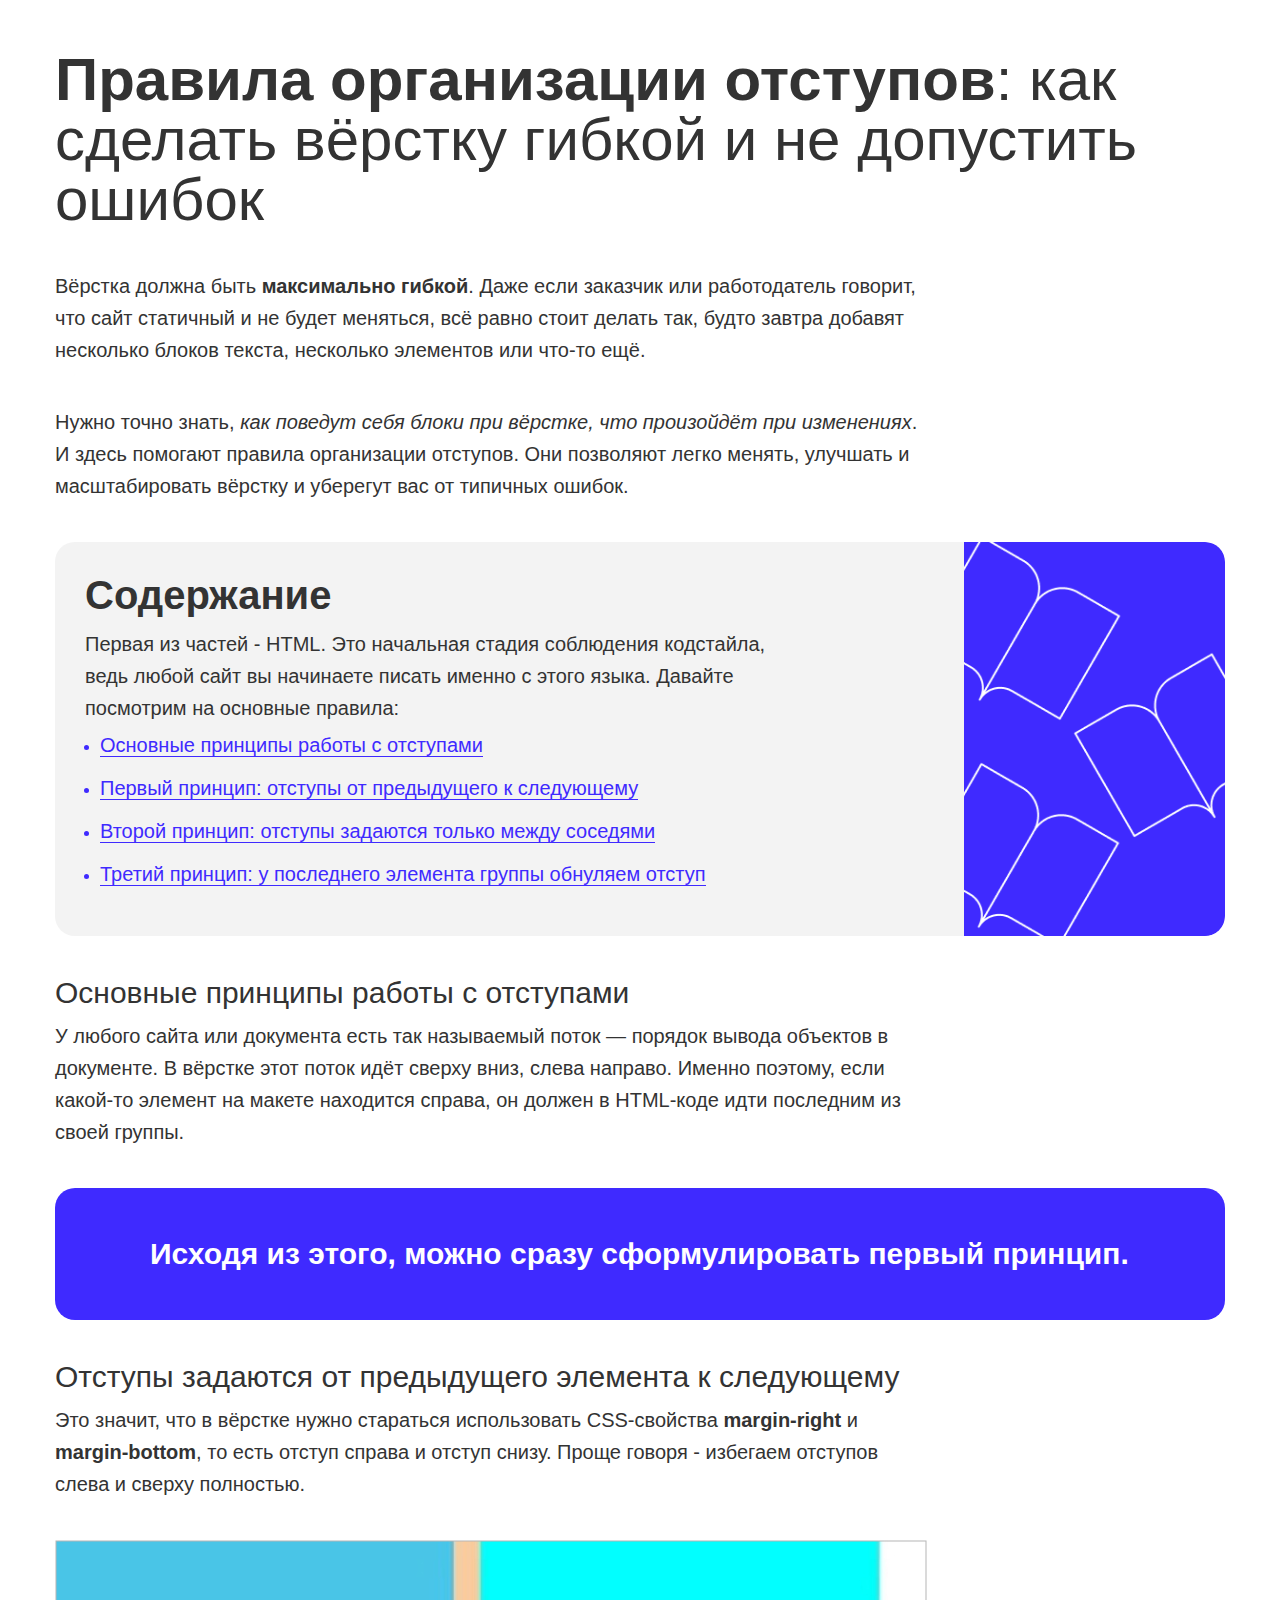
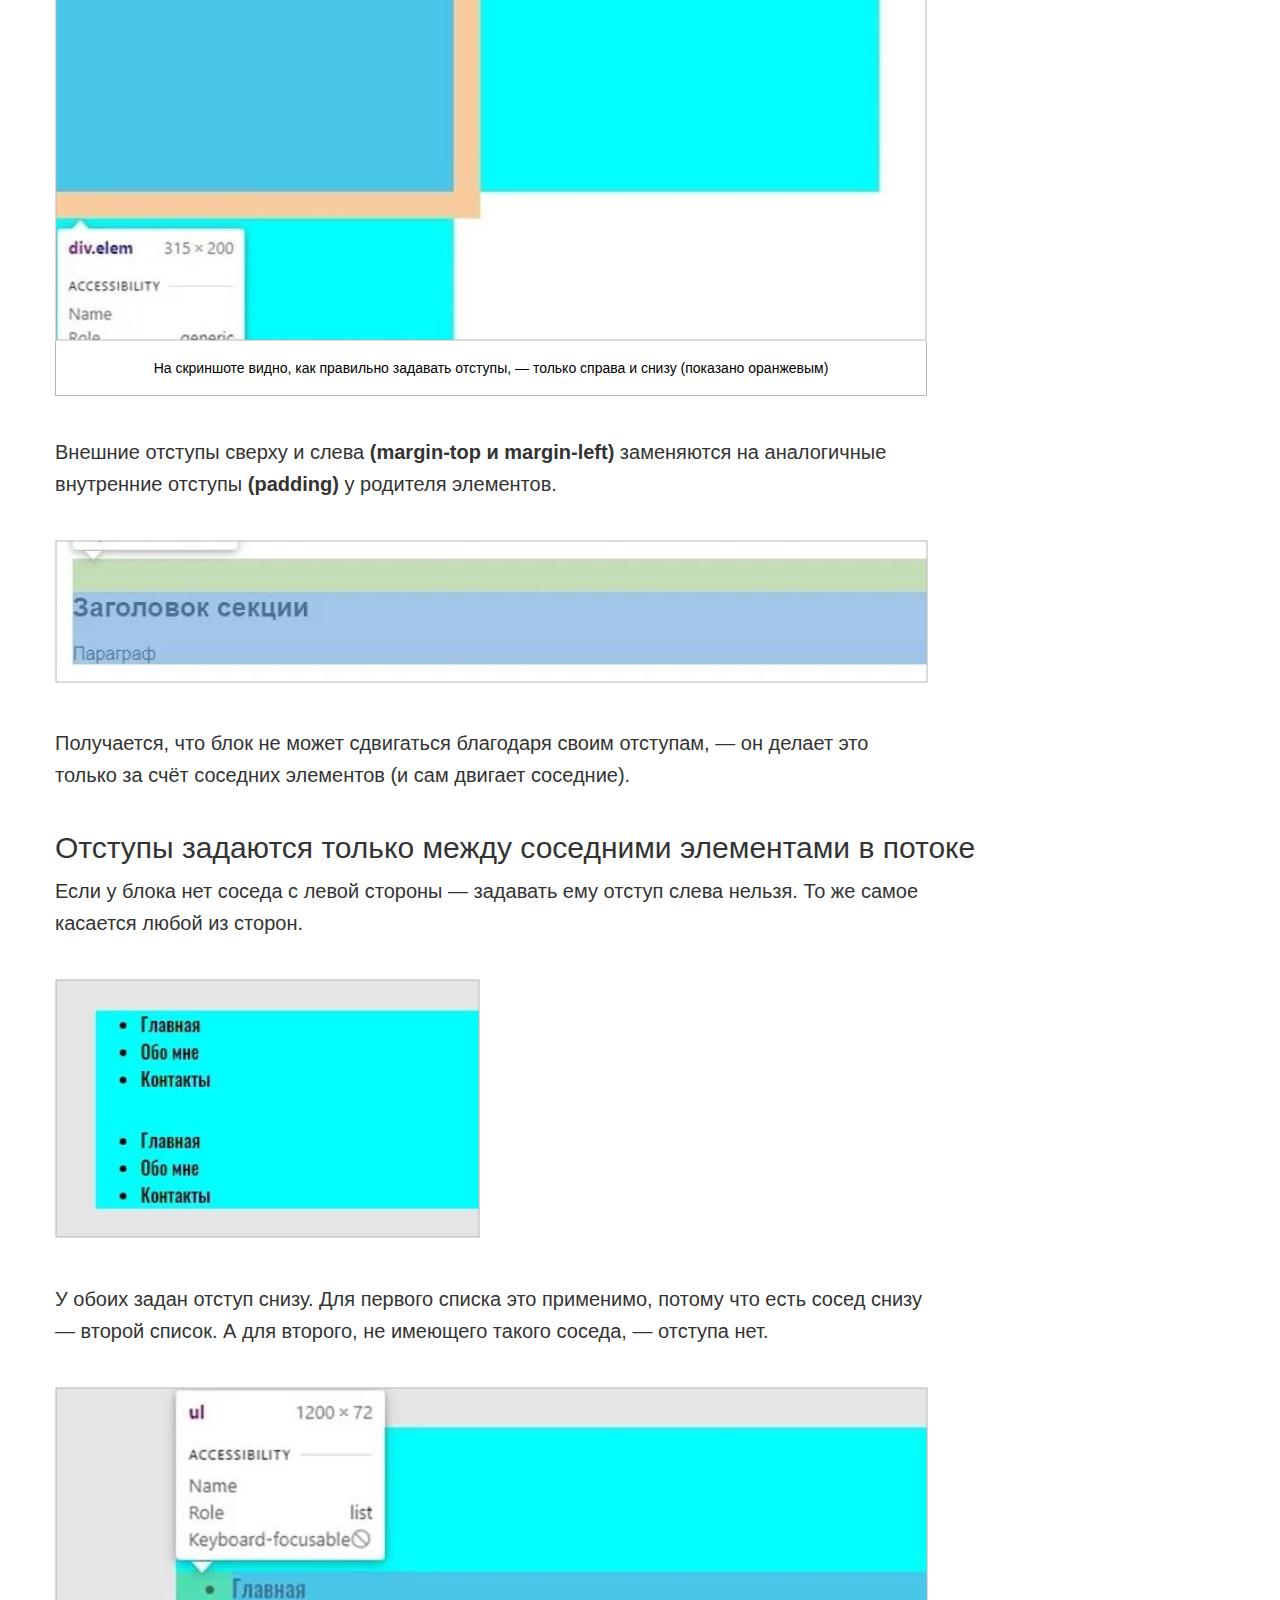
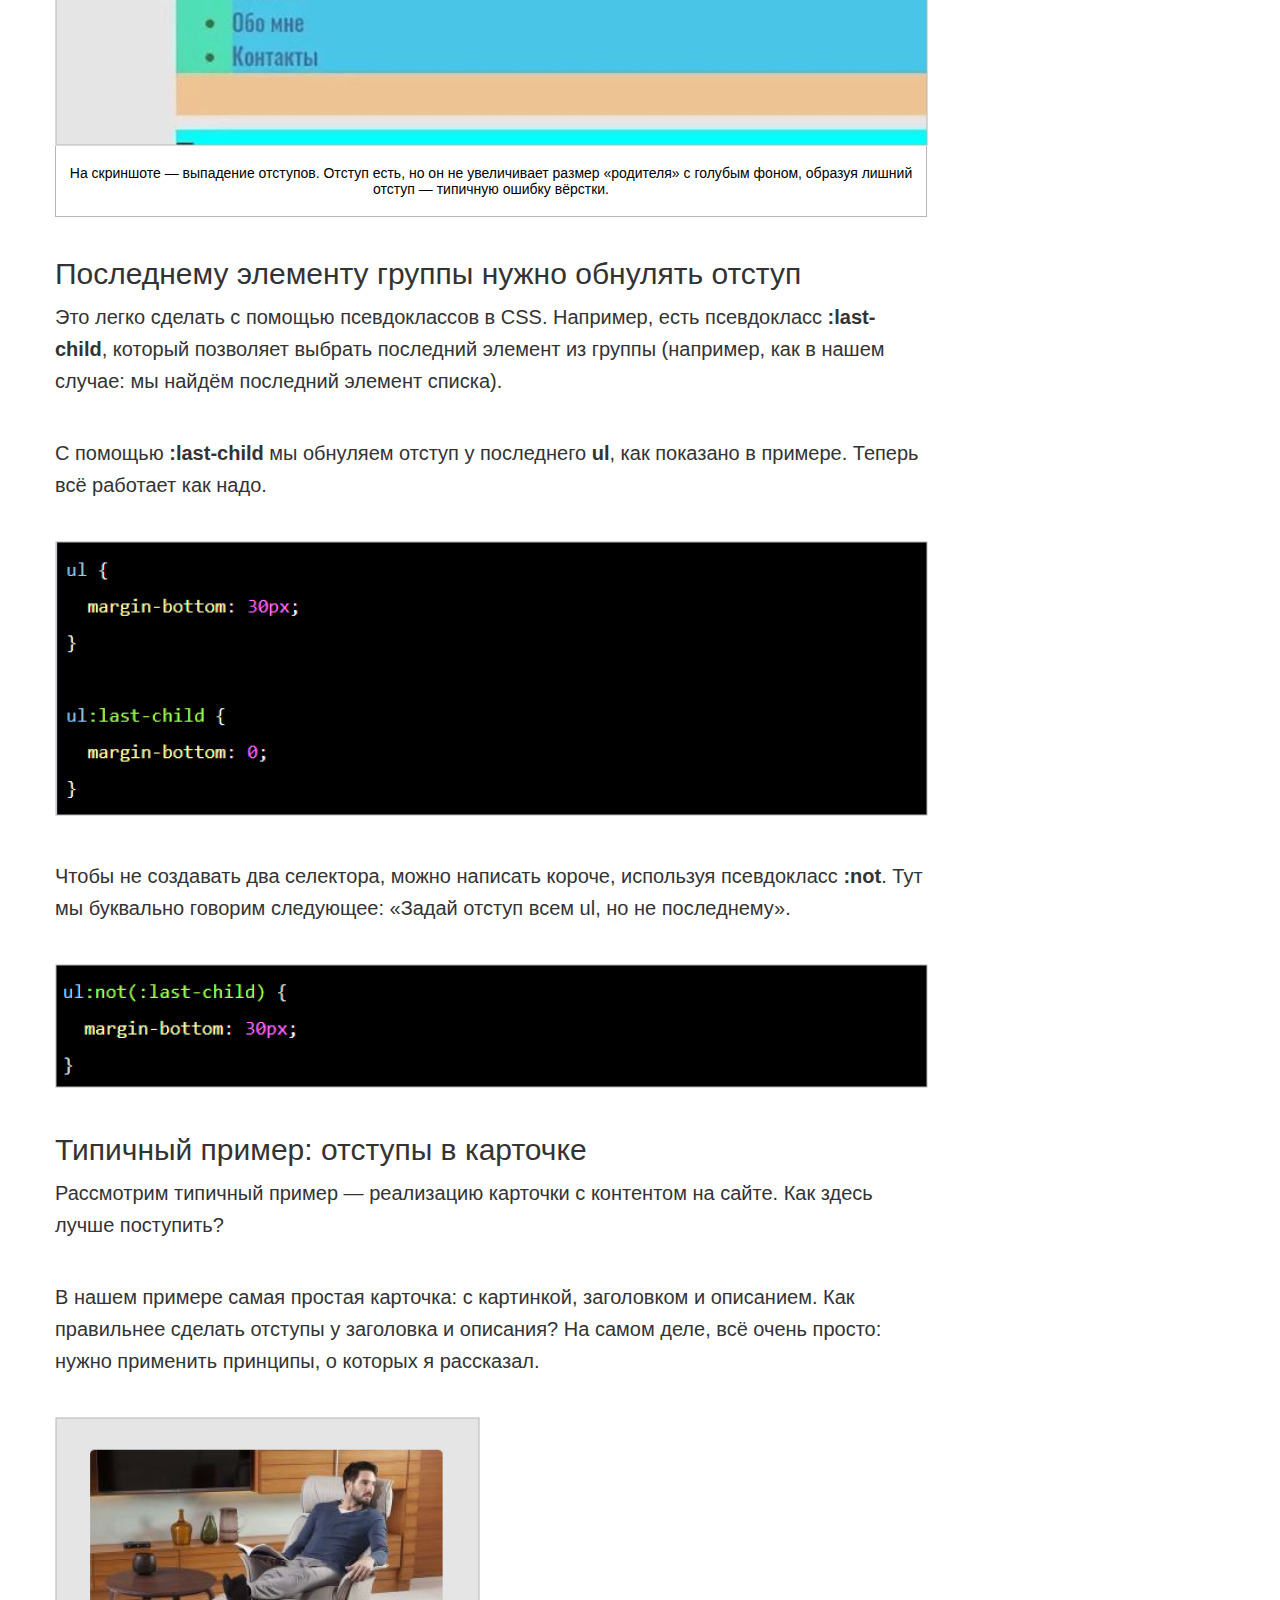
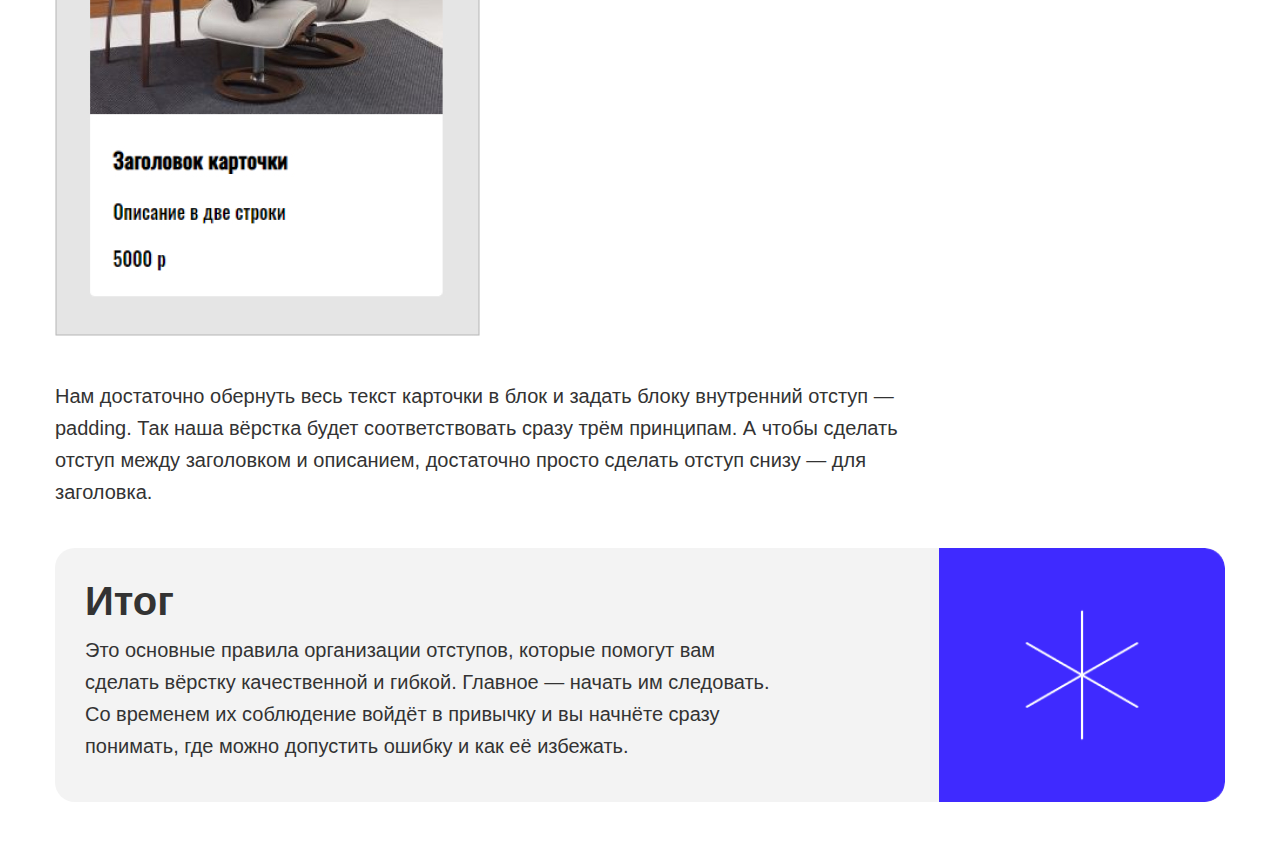
==== commit c63b9579: "Добавлена страница modules.html по шаблону в Figma" ====
--- a/article.html
+++ b/article.html
@@ -4,7 +4,6 @@
 <head>
   <meta charset="utf-8">
   <meta http-equiv="X-UA-Compatible" content="IE=Edge">
-  <link rel="stylesheet" href="css/normalize.css">
   <title>Страница article</title>
   <link rel="stylesheet" href="css/normalize.css">
   <link rel="stylesheet" href="css/style.css">
@@ -24,7 +23,7 @@
     отступов. Они позволяют легко менять, улучшать и масштабировать вёрстку и уберегут вас от типичных ошибок.
   </p>
 
-  <div class="gray-block image-books">
+  <div class="select-block image-books">
     <h2 class="heading2">Содержание</h2>
 
     <p class="text">
@@ -34,16 +33,16 @@
 
     <ul class="ulist-content">
       <li class="item-content">
-        <a class="link" href="#margin_basic">Основные принципы работы с отступами</a>
+        <a class="item-content-link" href="#margin_basic">Основные принципы работы с отступами</a>
       </li>
       <li class="item-content">
-        <a class="link" href="#margin_rule1">Первый принцип: отступы от предыдущего к следующему</a>
+        <a class="item-content-link" href="#margin_rule1">Первый принцип: отступы от предыдущего к следующему</a>
       </li>
       <li class="item-content">
-        <a class="link" href="#margin_rule2">Второй принцип: отступы задаются только между соседями</a>
+        <a class="item-content-link" href="#margin_rule2">Второй принцип: отступы задаются только между соседями</a>
       </li>
       <li class="item-content">
-        <a class="link" href="#margin_rule3">Третий принцип: у последнего элемента группы обнуляем отступ</a>
+        <a class="item-content-link" href="#margin_rule3">Третий принцип: у последнего элемента группы обнуляем отступ</a>
       </li>
     </ul>
   </div>
@@ -57,7 +56,7 @@
       слева направо. Именно поэтому, если какой-то элемент на макете находится справа, он должен в HTML-коде идти последним из своей группы.
     </p>
 
-    <p class="text blue-block">Исходя из этого, можно сразу сформулировать первый принцип.</p>
+    <p class="text select-text-block">Исходя из этого, можно сразу сформулировать первый принцип.</p>
 
   </div>
 
@@ -71,7 +70,7 @@
     </p>
 
     <figure class="figure-block">
-      <img class="image" src="img/1.jpg" alt="Скриншот правильного задания отступов - справа и снизу">
+      <img class="image" src="/img/1.jpg" alt="Скриншот правильного задания отступов - справа и снизу">
       <figcaption class="caption">
         На скриншоте видно, как правильно задавать отступы, — только справа и снизу (показано оранжевым)
       </figcaption>
@@ -82,7 +81,7 @@
       родителя элементов.
     </p>
 
-    <img class="image" src="img/2.jpg" alt="Скриншот отступа сверху">
+    <img class="image" src="/img/2.jpg" alt="Скриншот отступа сверху">
 
     <p class="text">
       Получается, что блок не может сдвигаться благодаря своим отступам, — он делает это только за счёт соседних элементов (и сам двигает
@@ -99,7 +98,7 @@
       Если у блока нет соседа с левой стороны — задавать ему отступ слева нельзя. То же самое касается любой из сторон.
     </p>
 
-    <img class="image" src="img/3.jpg" alt="Скриншот двух списков в одной группе">
+    <img class="image" src="/img/3.jpg" alt="Скриншот двух списков в одной группе">
 
     <p class="text">
       У обоих задан отступ снизу. Для первого списка это применимо, потому что есть сосед снизу — второй список. А для второго, не имеющего
@@ -107,7 +106,7 @@
     </p>
 
     <figure class="figure-block">
-      <img class="image" src="img/4.jpg" alt="Скриншот разметки: отсутсвие отсупа снизу у второго списка">
+      <img class="image" src="/img/4.jpg" alt="Скриншот разметки: отсутсвие отсупа снизу у второго списка">
       <figcaption  class="caption">
         На скриншоте — выпадение отступов. Отступ есть, но он не увеличивает размер «родителя» с голубым фоном, образуя лишний отступ —
         типичную ошибку вёрстки.
@@ -129,14 +128,14 @@
       С помощью <b>:last-child</b> мы обнуляем отступ у последнего <b>ul</b>, как показано в примере. Теперь всё работает как надо.
     </p>
 
-    <img class="image" src="img/5.jpg" alt="скриншот кода css обнуления отсупа снизу">
+    <img class="image" src="/img/5.jpg" alt="скриншот кода css обнуления отсупа снизу">
 
     <p class="text">
       Чтобы не создавать два селектора, можно написать короче, используя псевдокласс <b>:not</b>. Тут мы буквально говорим следующее:
       «Задай отступ всем ul, но не последнему».
     </p>
 
-    <img class="image" src="img/6.jpg" alt="скриншот кода css обнуления отсупа снизу (компактная запись)">
+    <img class="image" src="/img/6.jpg" alt="скриншот кода css обнуления отсупа снизу (компактная запись)">
 
   </div>
 
@@ -153,7 +152,7 @@
       На самом деле, всё очень просто: нужно применить принципы, о которых я рассказал.
     </p>
 
-    <img class="image" src="img/7.jpg" alt="Пример блока: картинка, заголовок, описание">
+    <img class="image" src="/img/7.jpg" alt="Пример блока: картинка, заголовок, описание">
 
     <p class="text">
       Нам достаточно обернуть весь текст карточки в блок и задать блоку внутренний отступ — padding. Так наша вёрстка будет соответствовать
@@ -162,7 +161,7 @@
 
   </div>
 
-  <div class="gray-block image-snowflake">
+  <div class="select-block image-snowflake">
 
     <h2 class="heading2">Итог</h2>
 
--- a/css/style.css
+++ b/css/style.css
@@ -33,13 +33,20 @@
 
 .container {
   margin: 0 auto;;
-  padding: 80px 0;
+  padding: 50px 0;
   width: 1170px;
 }
 
+.body-backcolor {
+  font-size: 0;
+}
+
 .logo {
-  display: inline-block;
   margin-bottom: 50px;
+}
+
+.mini-logo {
+  margin-bottom: 25px;
 }
 
 .title {
@@ -48,7 +55,6 @@
   font-weight: 400;
   font-size: 60px;
   line-height: 60px;
-  /* font: 400 60px / 60px Arial; */
   color: #333;
 }
 
@@ -80,26 +86,26 @@
 }
 
 .block-links {
-  display: inline-block;
   margin-bottom: 50px;
 }
 
 .link-box {
   display: inline-block;
   padding: 24px 49px;
+
+  background-color: #3f2aff;
 }
 
 .link-box-text {
   font-weight: 700;
   font-size: 18px;
-  background-color: #3f2aff;
 }
 
 .block-links .link-box:not(:last-child) {
   margin-right: 25px;
 }
 
-.link-box .text-download {
+.link-download-text {
   font-weight: 700;
   font-size: 18px;
 
@@ -107,11 +113,9 @@
 }
 
 .icon-left {
-  display: inline-block;
-  padding-left: 36px;
+  padding-left: 30px;
 
   background-position: left center;
-  background-size: 18px;
   background-repeat: no-repeat;
 }
 
@@ -132,8 +136,7 @@
   margin-bottom: 20px;
 }
 
-.item-content .link {
-  padding: inherit;
+.item-content-link {
   border-bottom: 1px solid #3f2aff;
 
   font-size: 20px;
@@ -149,7 +152,7 @@
 }
 
 .figure-block .image {
-  margin-bottom: 0px;
+  margin-bottom: 0;
   min-width: 100%;
 }
 
@@ -164,7 +167,7 @@
   border-top: none;
 }
 
-.gray-block {
+.select-block {
   margin: 0;
   padding: 30px;
   background-color: #f3f3f3;
@@ -175,16 +178,16 @@
   background-repeat: no-repeat;
 }
 
-.gray-block:not(:last-child) {
-  margin-bottom: 40px;
-}
-
-.gray-block .text {
+.select-block:not(:last-child) {
+  margin-bottom: 40px;
+}
+
+.select-block .text {
   margin-bottom: 10px;
   width: 692px;
 }
 
-.blue-block {
+.select-text-block {
   display: inline-block;
   padding: 50px 95px;
   width: 100%;
@@ -198,13 +201,90 @@
 }
 
 .icon-download {
-  background-image: url("/img/download.png");
+  background-image: url("../img/download.png");
 }
 
 .image-books {
-  background-image: url(/img/decorate-1.png);
+  background-image: url("../img/decorate-1.png");
 }
 
 .image-snowflake {
-  background-image: url(/img/decorate-2.png);
-}
+  background-image: url("../img/decorate-2.png");
+}
+
+.button-back {
+  margin-bottom: 25px;
+
+  font-size: 20px;
+  color: #3f2aff;
+}
+
+.arrow {
+  vertical-align: 3px;
+}
+
+.title-modules {
+  margin-bottom: 50px;
+
+  font-size: 60px;
+  color: #3f2aff;
+}
+
+.card-box {
+  margin-bottom: 25px;
+}
+
+.card {
+  display: inline-block;
+  vertical-align: top;
+  margin-bottom: 25px;
+
+  background-color: white;
+  box-shadow: 0px 0px 40px rgba(0, 0, 0, 0.1);
+}
+
+.card:nth-child(2n+1) {
+  margin-right: 25px;
+}
+
+.card-heading {
+  font-size: 40px;
+  color: #3f2aff;
+}
+
+.card-text-block {
+  position: relative;
+  padding: 25px;
+  height: 325px;
+}
+
+.card-item {
+  display: block;
+
+  font-size: 20px;
+  line-height: 165%;
+  color: #333333;
+}
+
+.card-number {
+  position: absolute;
+  right: 25px;
+  bottom: 25px;
+
+  font-size: 40px;
+  color: #eaeaea;
+}
+
+.jcenter {
+  display: flex;
+  justify-content: center;
+}
+
+.button-more {
+  padding: 25px 75px;
+
+  border: 2px solid #3f2aff;
+  font-weight: bold;
+  font-size: 18px;
+  color: #3f2aff;
+}
